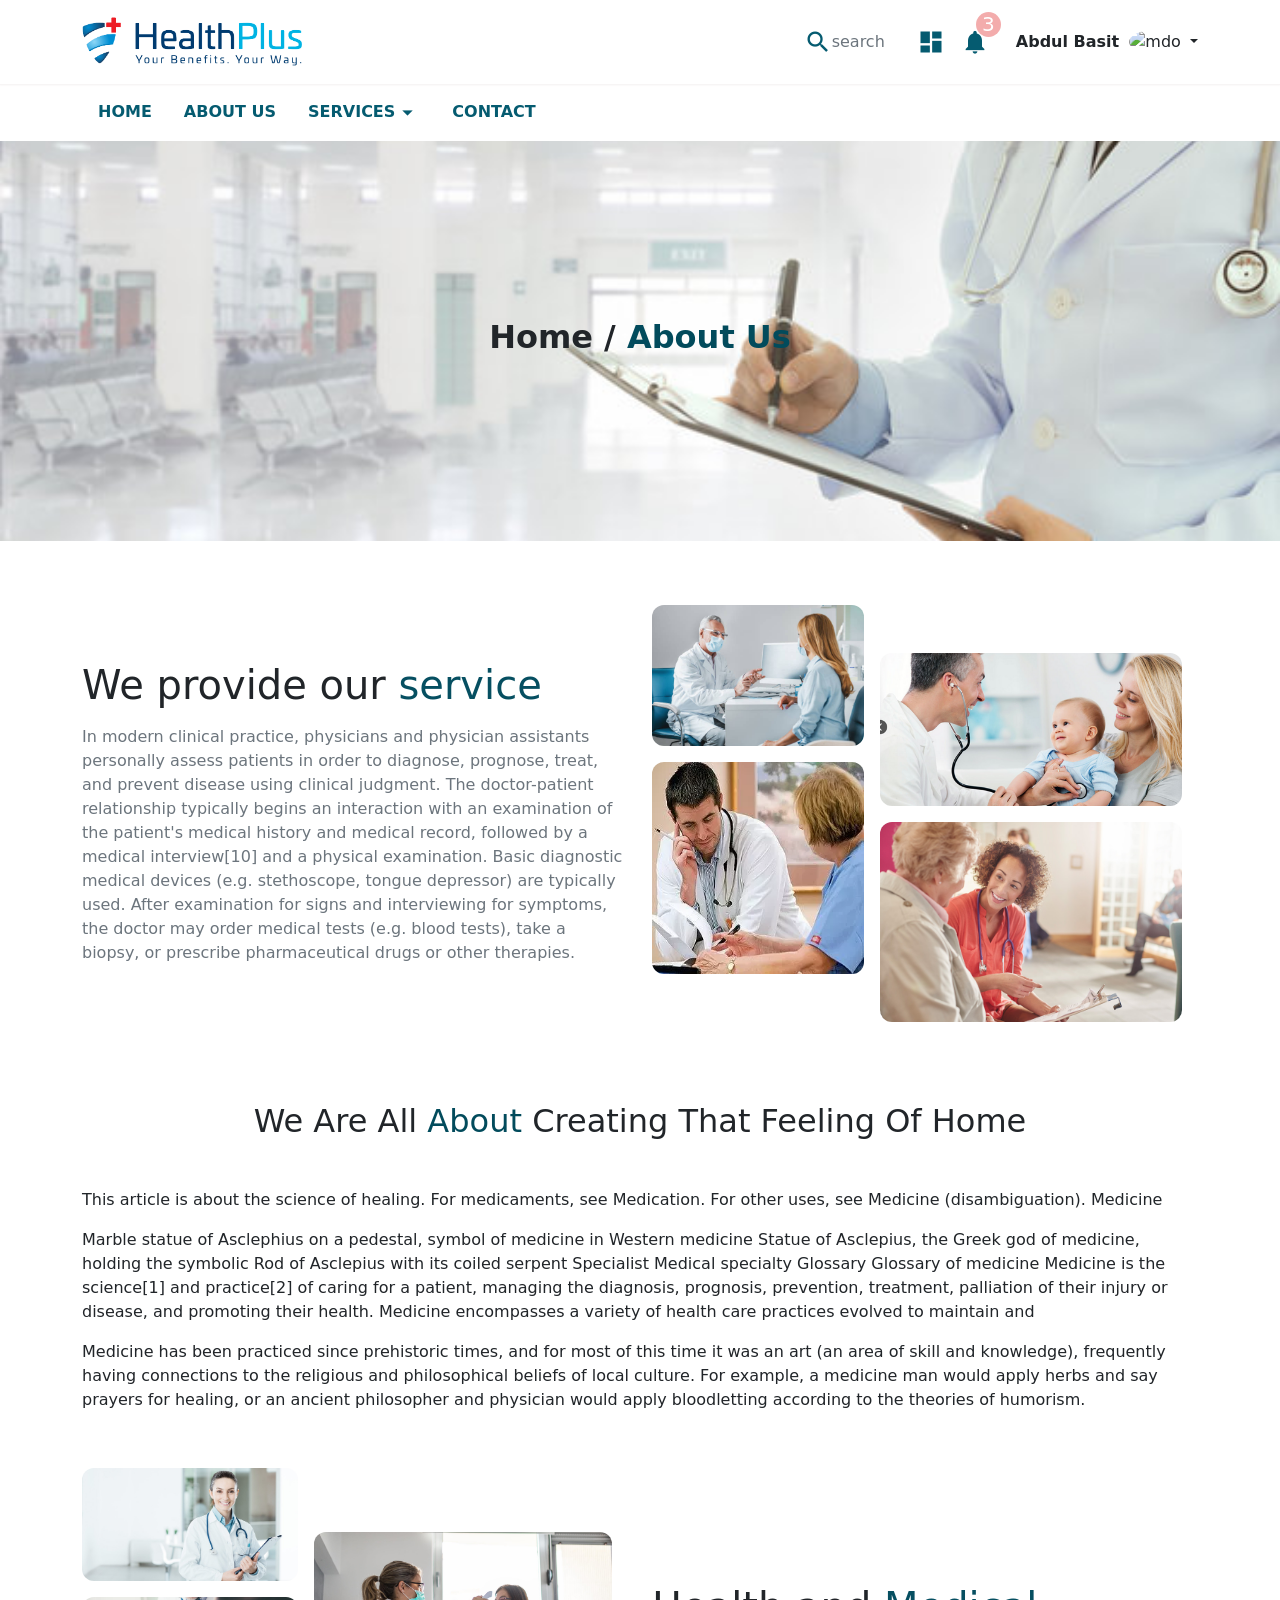
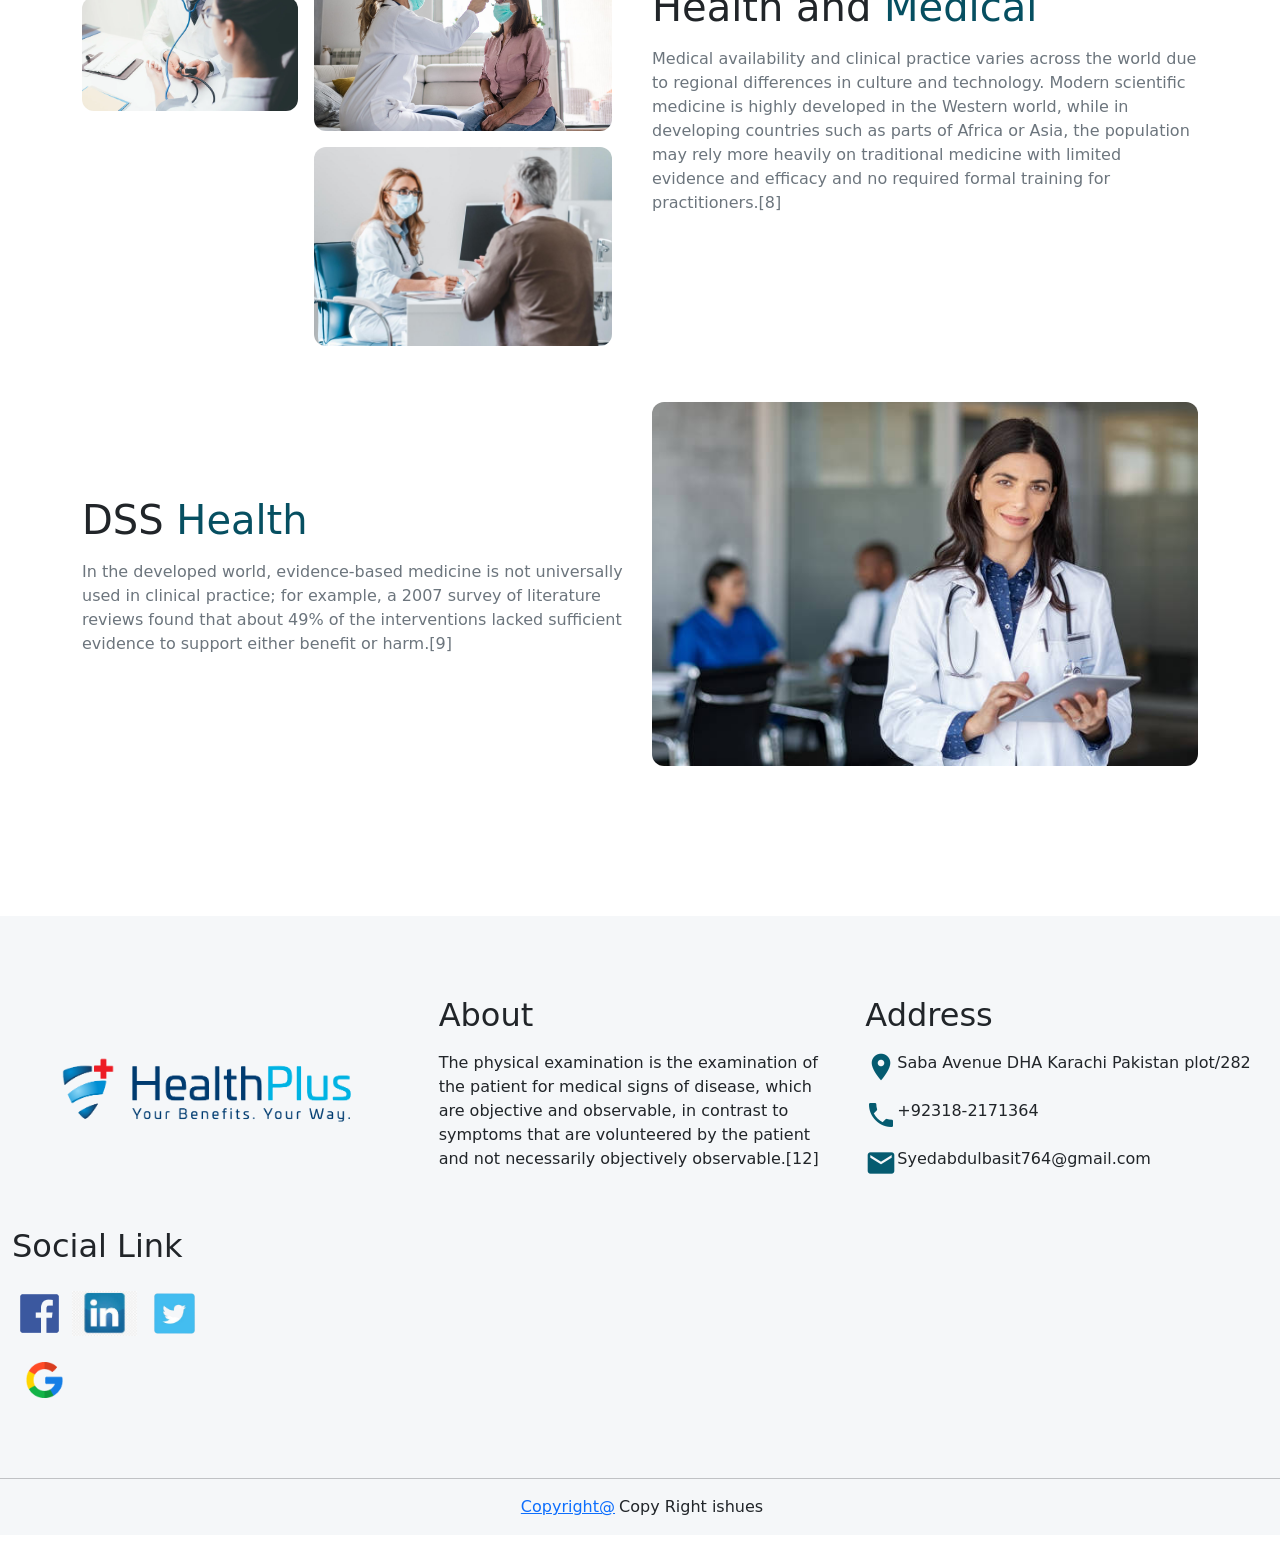
==== about.html @ 8d9c5a7b "Add files via upload" ====
<!doctype html>
<html lang="en">

<head>
    <!-- Required meta tags -->
    <meta charset="utf-8">
    <meta name="viewport" content="width=device-width, initial-scale=1">
    <link rel="stylesheet" href="https://fonts.googleapis.com/icon?family=Material+Icons">
    <script src="https://ajax.googleapis.com/ajax/libs/jquery/3.6.0/jquery.min.js"></script>
    <!-- Bootstrap CSS -->
    <link href="https://cdn.jsdelivr.net/npm/bootstrap@5.0.2/dist/css/bootstrap.min.css" rel="stylesheet"
        integrity="sha384-EVSTQN3/azprG1Anm3QDgpJLIm9Nao0Yz1ztcQTwFspd3yD65VohhpuuCOmLASjC" crossorigin="anonymous">
    <link rel="stylesheet" href="css/about.css">
    <link rel="stylesheet" href="css/journal.css">
    <link rel="stylesheet" href="css/sidebar.css">



    <title>About US</title>
</head>

<body>


        <div id="all_body" style="display: none;">

            <div style="z-index: 103100; top: 0%; opacity: 0.5; width: 100%; height: 100%; position: fixed; background-color: black; display: none;"
            id="overay"></div>

        <div id="mySidenav" class="sidenav">
            <div class="p-3">
                <div class="p-2 row px-0 ">
                    <div class="w-75 d-flex align-items-center">
                        <h5 class="my-0">Dr. Response Alert</h5>
                    </div>
                    <div class="w-25  d-flex  justify-content-end">
                        <i onclick="closeNav()" class="material-icons fs-3  text-secondary" style="cursor: pointer;"
                            title="Add new translation">
                            close
                        </i>
                    </div>
                </div>
                <hr>
                <div id="all_notification">


                </div>


            </div>

        </div>



        <!-- Notification sidebar end -->



        <div class="main-navbar">
            <header class="py-3 bg-white header-1">
                <div class="container">
                    <div class="row">
                        <div class="d-flex w-25 col-sm-2 align-items-center header_1 ">
                            <ul class="nav    justify-content-center mb-md-0">
                                <a href="user.html">
                                    <img src="img/logo.png" id="logo" width="230" alt="">
                                </a>
                            </ul>
                        </div>
                        <div class="w-75 justify-content-end align-items-center d-flex social-link ">
                            <ul class="nav nav-pills">
                                <li class="nav-item ">
                                    <a href="#" id="searching"
                                        class="mx-4 nav-linkd text-none d-flex align-items-center text-secondary">
                                        <i class="material-icons fs-3"> search</i>
                                        <input type="text" class="form-control"
                                            style="border: none; display: none; border-bottom: 1px solid rgba(0, 52, 68, 0.575); border-radius: 0px;"
                                            id="search" required>
                                        <span class="search-link">search</span>
                                    </a>
                                </li>
                                <li class="nav-item ">
                                    <a href="dashboard.html"
                                        class="nav-linkd mx-2  text-none d-flex align-items-center">
                                        <i class="material-icons fs-3">dashboard</i>
                                    </a>
                                </li>
                                <li class="nav-item ">
                                    <a href="#" onclick="openNav()"
                                        class="nav-linkd notifications r-border px-2 text-none d-flex align-items-center">
                                        <i class="material-icons  fs-3">notifications</i>
                                    </a>
                                </li>

                                <li class="nav-item ">
                                    <a href="#" class="nav-linkd r-border  text-none d-flex align-items-center">
                                    </a>
                                </li>
                            </ul>

                            <div class="dropdown text-end profile-img">
                                <a href="#" class="d-block link-dark text-decoration-none dropdown-toggle"
                                    id="dropdownUser1" data-bs-toggle="dropdown" aria-expanded="false">
                                    <strong class="user-name">Abdul Basit</strong>

                                    <img src="https://github.com/mdo.png" alt="mdo" width="38" height="38"
                                        class="rounded-circle">
                                </a>
                                <ul class="mt-3 dropdown-menu text-small" aria-labelledby="dropdownUser1">
                                    <li><a class="dropdown-item" href="#">Sign In</a></li>
                                    <li>
                                        <hr class="dropdown-divider">
                                    </li>
                                    <li><a class="dropdown-item" href="#">Sign out</a></li>
                                </ul>
                            </div>
                            <i class="material-icons fs-1 menu" data-bs-toggle="offcanvas"
                                data-bs-target="#offcanvasExample" aria-controls="offcanvasExample"
                                style="cursor: pointer; display: none;">menu</i>
                        </div>

                    </div>
                </div>
            </header>
        </div>

        <!-- Header 2 -->
        <div class="container " id="header_2">
            <header class="py-2 header-2 bg-white ">
                <ul class="nav">
                    <li class="nav-item"><a href="user.html" class="nav-link other-page">HOME</a></li>
                    <li class="nav-item"><a href="about.html" class="nav-link other-page">ABOUT US</a></li>
                    <ul class="mt-5 d-block dropdown-menu service-drop text-small" style=" margin: 10px 201px; ">
                        <li><a class="dropdown-item d-flex service-1" href="#">
                                <i class=" material-icons arrow_drop_down mx-2">support_agent</i> Customer Support
                            </a>
                        </li>
                        <li class="my-2"><a class="dropdown-item d-flex service-1" href="#">
                                <i class=" material-icons arrow_drop_down mx-2">diversity_3</i> Training
                            </a>
                        </li>
                        <li>
                            <hr class="dropdown-divider">
                        </li>
                        <li class="my-2"><a class="dropdown-item d-flex service-1" href="#">
                                <i class=" material-icons arrow_drop_down mx-2">bloodtype</i> Our Treatment
                            </a>
                        </li>
                    </ul>
                    <li class="nav-item" id="services"><a href="services.html"
                            class="nav-link d-flex other-page">SERVICES
                            <i class=" material-icons arrow_drop_down">arrow_drop_down</i>
                        </a></li>
                    <li class="nav-item"><a href="contact.html" class="nav-link other-page">CONTACT</a></li>
                </ul>
            </header>
        </div>
        <!-- header-2 -->




    <!-- Offcanvas Side Bar-->
    <div class="offcanvas offcanvas-start p-0 m-0"
        style="background: white !important; width: auto; z-index: 100000 !important;" tabindex="-1"
        id="offcanvasExample" aria-labelledby="offcanvasExampleLabel">
        <!-- <div class="offcanvas-body"> -->
        <div class="offcanvas-body d-flex flex-column flex-shrink-0 m-0 text-white p-0" style="width: 280px;">

            <div class="d-flex flex-column flex-shrink-0 p-3   bg-white"
                style="width: 280px;  height: 100vh !important;">
                <a href="/" class="d-flex align-items-center mb-3 link-dark text-decoration-none">
                    <svg class="" width="40" height="32">
                        <use xlink:href="#bootstrap"></use>
                    </svg>
                    <img src="img/logo.png" width="200" alt="">
                </a>
                <hr class="bg-dark mt-0">
                <ul class="nav nav-pills flex-column mb-auto">
                    <li class="nav-item">
                        <a href="user.html" class="d-flex align-items-center my-3 nav-link side-link link-dark"
                            aria-current="page">
                            <svg class="bi me-2" width="16" height="16">
                                <use xlink:href="#home"></use>
                            </svg>
                            <i class="material-icons fs-2">home</i><span class="mx-3"> Home</span>
                        </a>
                    </li>
                    <li>
                        <a href="about.html" class="d-flex align-items-center my-3 nav-link side-link link-dark">
                            <svg class="bi me-2" width="16" height="16">
                                <use xlink:href="#speedometer2"></use>
                            </svg>
                            <i class="material-icons fs-2">dashboard</i> <span class="mx-3">About Us</span>
                        </a>
                    </li>
                    <li>
                        <a href="services.html" class="d-flex align-items-center my-3 nav-link side-link link-dark">
                            <svg class="bi me-2" width="16" height="16">
                                <use xlink:href="#table"></use>
                            </svg>
                            <i class="material-icons fs-2">note_alt</i> <span class="mx-3">Services</span>
                        </a>
                    </li>
                    <li>
                        <a href="contact.html" class="d-flex align-items-center my-3 nav-link side-link link-dark">
                            <svg class="bi me-2" width="16" height="16">
                                <use xlink:href="#grid"></use>
                            </svg>
                            <i class="material-icons fs-2">support_agent</i> <span class="mx-3">Contact</span>
                        </a>
                    </li>
               
                 
                </ul>
                <hr class="bg-dark">
                <div class="dropdown">
                    <a href="#" class="d-flex align-items-center link-dark text-decoration-none dropdown-toggle"
                        id="dropdownUser2" data-bs-toggle="dropdown" aria-expanded="false">
                        <img src="https://github.com/mdo.png" alt="" width="32" height="32" class="rounded-circle me-2">
                        <strong>Abdul Basit</strong>
                    </a>
                    <ul class="dropdown-menu text-small shadow" aria-labelledby="dropdownUser2">
                        <li><a class="dropdown-item" href="#">Sign in</a></li>
                        <li>
                            <hr class="dropdown-divider">
                        </li>
                        <li><a class="dropdown-item" href="#">Sign out</a></li>
                    </ul>
                </div>
            </div>

        </div>

    </div>




    <!-- Home Banner -->

    <div id="home-banner">
       
        <h2 class="fw-bold text-dark">Home / <span class="color-1 fw-bold ">About Us</span></h2>
  
    </div>

    <!-- Other Heading -->
    <div class="container">

        <div class="row my-5">
            <div class="col-md-6 my-3 my-auto first_heading">
                <h1>We provide our <span> service </span></h1>
                <p class="text-secondary my-3">In modern clinical practice, physicians and physician assistants personally assess patients in order to diagnose, prognose, treat, and prevent disease using clinical judgment. The doctor-patient relationship typically begins an interaction with an examination of the patient's medical history and medical record, followed by a medical interview[10] and a physical examination. Basic diagnostic medical devices (e.g. stethoscope, tongue depressor) are typically used. After examination for signs and interviewing for symptoms, the doctor may order medical tests (e.g. blood tests), take a biopsy, or prescribe pharmaceutical drugs or other therapies.</p>
            </div>
            <div class="col-md-6 my-3">
                <div class="d-flex">
                    <div class="img1">
                        <img src="img/about_1.jpg" class="w-100 border-radius" alt="">
                        <img src="img/about_3.webp" class="my-3 w-100 border-radius" alt="">
                    </div>
                    <div class="img1 mx-3 mt-5">
                        <img src="img/about_2.png" class="w-100 border-radius" alt="">
                        <img src="img/about_4.jpeg" class="my-3 w-100 border-radius" alt="">
                    </div>
                </div>
            </div>
        </div>

    </div>


    <!-- Counter -->
<div class="container">
    <h2 class="text-center">We Are All <span class="color-1">About </span> Creating That Feeling Of Home</h2>

    <div class="my-5">
        <p>This article is about the science of healing. For medicaments, see Medication. For other uses, see Medicine (disambiguation).
            Medicine</p>
        <p class="text-start">
            Marble statue of Asclephius on a pedestal, symbol of medicine in Western medicine
            Statue of Asclepius, the Greek god of medicine, holding the symbolic Rod of Asclepius with its coiled serpent
            Specialist	Medical specialty
            Glossary	Glossary of medicine
            Medicine is the science[1] and practice[2] of caring for a patient, managing the diagnosis, prognosis, prevention, treatment, palliation of their injury or disease, and promoting their health. Medicine encompasses a variety of health care practices evolved to maintain and</p>
            <p>Medicine has been practiced since prehistoric times, and for most of this time it was an art (an area of skill and knowledge), frequently having connections to the religious and philosophical beliefs of local culture. For example, a medicine man would apply herbs and say prayers for healing, or an ancient philosopher and physician would apply bloodletting according to the theories of humorism.</p>
    </div>





    <div class="row my-5">
        <div class="col-md-6 my-2">
            <div class="d-flex">
                <div class="img1">
                    <img src="img/home-bg.png" class="w-100 border-radius" alt="">
                    <img src="img/home-bg.png_2.webp" class="my-3 w-100 border-radius" alt="">
                </div>
                <div class="img1 mx-3 mt-5">
                    <img src="img/doctor-3.jpeg" class="my-3 w-100 border-radius" alt="">
                    <img src="img/doctor-2.jpeg" class="w-100 border-radius" alt="">
                </div>
            </div>
        </div>
        <div class="col-md-6 my-auto first_heading">
            <h1>Health and<span> Medical</span></h1>
            <p class="text-secondary my-3">Medical availability and clinical practice varies across the world due to regional differences in culture and technology. Modern scientific medicine is highly developed in the Western world, while in developing countries such as parts of Africa or Asia, the population may rely more heavily on traditional medicine with limited evidence and efficacy and no required formal training for practitioners.[8]</p>
        </div>
   
    </div>



    <div class="row my-5">
        <div class="col-md-6 my-2 my-auto first_heading">
            <h1>DSS<span> Health</span></h1>
            <p class="text-secondary my-3">In the developed world, evidence-based medicine is not universally used in clinical practice; for example, a 2007 survey of literature reviews found that about 49% of the interventions lacked sufficient evidence to support either benefit or harm.[9]</p>
        </div>
        <div class="col-md-6">
           <img src="img/doctor-5.jpeg" class="w-100 border-radius" alt="">
        </div>
     
   
    </div>
    
</div>




     <!-- footer -->

     <footer>
        <div class=" px-0 py-0 my-2 mt-5 bg-light footer" id="hanging-icons">
          
            <div class="row g-4 m-0 py-5 row-cols-1 row-cols-lg-3" style="margin-top: -100px !important;">
                <div class="col-md-3 d-flex align-items-center justify-content-center">
                    <div class=" text-center">
                        <img src="img/logo.png" width="75%" alt="">
                    </div>
                </div>

                <div class="col-md-3  d-flex align-items-start">
                    <div class="">
                        <h2 class="py-2">About</h2>
                        <p>The physical examination is the examination of the patient for medical signs of disease, which are objective and observable, in contrast to symptoms that are volunteered by the patient and not necessarily objectively observable.[12]
                        </p>
                    </div>
                </div>
                <div class="col-md-3 d-flex align-items-start">

                    <div class="">
                        <h2 class="py-2">Address</h2>
                        <p class="d-flex "><i class="material-icons fs-2 ">location_on</i> Saba Avenue
                            DHA Karachi Pakistan plot/282</p>
                        <p class="d-flex "><i class="material-icons fs-2 ">call</i> +92318-2171364</p>
                        <p class="d-flex "><i class="material-icons fs-2 ">mail</i>Syedabdulbasit764@gmail.com</p>
                    </div>
                </div>
                <div class="col-md-3 d-flex align-items-start">

                    <div class="">
                        <h2 class="py-2">Social Link</h2>
                        <div>
                            <a class="text-decoration-none" href="https://www.facebook.com">
                                <img src="img/facebook.png" width="55" alt="">
                            </a>
                            <a class="text-decoration-none" href="https://www.facebook.com">
                                <img src="img/link.png" width="65" alt="">
                            </a>
                            <a class="text-decoration-none" href="https://www.facebook.com">
                                <img src="img/twitter.png" width="65" alt="">
                            </a>
                        </div>
                        <div class="my-3">

                            <a class="text-decoration-none" href="https://www.facebook.com">
                                <img src="img/google.png" width="65" alt="">
                            </a>
                        </div>
                    </div>
                </div>
            </div>
            <hr>
            <div class="container d-flex align-items-center justify-content-center">
                <a href="" class="mb-3 mx-1 d-flex align-items-center justify-content-center">
                    Copyright@
                </a>

                <p>Copy Right ishues</p>
            </div>
        </div>
    </footer>

</div>

    <div class="spinner">
        <div class="spinner-border text-info" role="status">
        </div>
        <!-- <span class="fs-5 text-secondary mx-2">Loading...</span> -->
    </div>

    <!-- Option 1: Bootstrap Bundle with Popper -->
    <script src="https://cdn.jsdelivr.net/npm/bootstrap@5.0.2/dist/js/bootstrap.bundle.min.js"
        integrity="sha384-MrcW6ZMFYlzcLA8Nl+NtUVF0sA7MsXsP1UyJoMp4YLEuNSfAP+JcXn/tWtIaxVXM"
        crossorigin="anonymous"></script>
    <script src="script/navbar.js"></script>
    <script src="script/sidebar.js"></script>


</body>


<script>

setInterval(() => {
        $('.spinner').hide();
        $('#all_body').show();
    }, 900);


    let obj = [
        {
            subject : 'Science of Sleep',
            date : 'Today',
            dsc : `how it determines our mental and physical health. It explores the neuroscience of sleep and
                            cultural, social, and political aspects of how people view sleep and are affected by sleep.`
        },
        {
            subject : 'Dosage Use',
            date : '20/08/2022',
            dsc : `
                            The dose of this medicine will be different for different patients. Follow your doctor's orders or the directions on the label. The following information includes only the average doses`
        },
        {
            subject : 'Body Pain',
            date : '25/05/2022',
            dsc : `  Take this medication by mouth as directed by your doctor, usually every 6 hours. If you have stomach upset while taking this medication, take it with food or milk.`
        }
    ]


    let counter = 1;
    for (let i = 0; i < obj.length; i++) {
        const element = obj[i];
        
    

    let notification_html = `
    <div class="mt-3" id='noti-${counter}'>
                <div  class="border text-left w-100 radius-10 notification-card my-2">
                    <div class="">
                        <div class="row px-3 mt-2  text-secondary" style="font-size: 18px !important;">
                            <div class="w-75">
                                <small class="">${element.subject}</small>
                            </div>

                            <div class="w-25  d-flex justify-content-end align-items-center">


                                <i class="material-icons mk-pointer" id='noti1-${counter}' style="font-size: 18px;">cancel</i>
                            </div>
                        </div>
                        <small class="mx-3 mt-1 font-size text-secondary">${element.date}</small>
                    </div>
                    <div class="card-body py-3 pt-2 my-0">
                        <p class="card-text" style="    font-size: 12px !important;">${element.dsc}
                        </p>
                        <p class='m-0 p-0'>Go to page</p>
                    </div>
                </div>
            </div>
    
    `

    document.getElementById('all_notification').innerHTML += notification_html

    counter++;
}


$('#searching').click(function () {
        $('#search').show(150);
    });


</script>


</html>
---- css/about.css ----
#home-banner{
    background: url(../img/about_pic.jpg) no-repeat center;
    background-size: cover;
    height: 400px;
    width: 100%;
    display: flex;
    justify-content: center;
    align-items: center;
}

#home-banner h2{
    color:  rgb(2, 75, 94);
}

.card{
    border: none;
}

.first_heading h1 span{
    color: rgba(2, 76, 94, 0.986);
}


/* counter css */
.counter{
    /* background-color: rgba(2, 76, 94, 0.493); */
    background-image: linear-gradient(to right, 
    rgba(255, 255, 255, 0.527), rgba(202, 202, 238, 0.233)), url(../img/about_2.png) ;
    background-repeat: no-repeat;
    background-size: cover;
}

.work-name{
    color: rgb(1, 61, 77);
}
---- css/journal.css ----
.border-radius{
    border-radius: 12px;
}
.font-size{
    font-size: 10px;
}
.color{
    background-color:rgba(0, 44, 54, 0.753) ;
    color: rgba(1, 53, 66, 0.753);
}
.nav-linked{
    text-decoration: none;
}

 .main-navbar{
    position: sticky;
    top: -0px;
    z-index: 10000 !important;
    transition: 0.2s;
    box-shadow: 0 0 2px 1px rgb(243, 240, 240);
}

#header_3{
    position: sticky;
    top: 60px;
    /* z-index: 10000 !important; */
    transition: 0.2s;
}




.text-none{
    text-decoration: none !important;
}

.user-name{
    margin-left: 19px;
    margin-right: 5px;
}
.material-icons{
    color: rgb(5, 91, 112);
    font-size: 50px;
}
.dropdown-item:active{
    background-color: rgba(5, 91, 112, 0.753);
}
.header-2 ul{
    display: flex;
    /* justify-content: space-evenly !important; */
}

.arrow_drop_down{
    font-size: 25px;
}


.other-page{
    color: rgb(5, 91, 112) !important;
    font-weight: 600;
}

.service-drop{
    border-top: 5px solid rgb(5, 91, 112);
    visibility: hidden;
}
.service-1:active .material-icons{
    color: rgb(2, 36, 44);
}


.header-had{
    color: rgb(5, 7, 7);
}
.dropdown{
    z-index: 1000000 !important;
}

/* Side bar css */

.nav-link{
    font-weight: 600;
}

.side-link:focus{
    background-color: rgba(5, 91, 112, 0.548) !important;
    color: white;
}
.side-link:hover{
    background-color: rgba(128, 128, 128, 0.281);
}
.color-1{
    color: rgb(2, 75, 92);
}

.btn-primary{
    background-color: rgba(5, 91, 112, 0.897);
    border: none;
}
.btn-primary:hover{
    background-color: rgb(5, 91, 112);
}
.btn-primary:focus{
    background-color: rgb(5, 91, 112);
    box-shadow: 0 0 0 3px rgba(5, 91, 112, 0.356) !important;
}

.spinner{
    height: 100vh;
    width: 100%;
    display: flex;
    justify-content: center;
    align-items: center;
}

#search:focus{
    box-shadow: 0 0 0 0;
}

.spinner .spinner-border{
   color: rgb(5, 91, 112) !important;
}

/* footer css */
.footer{
    margin-top: 250px !important;
    background-color: rgba(242, 245, 247, 0.76) !important;
}
#feedback {
    position: relative;
    bottom: 80px; 
    
}
.feedback{
    border-radius: 0px;
}
#feedback .card{
    background-color: rgba(0, 84, 105, 0.719) !important;
    width: 80%;
    margin: 0 auto;
    border-radius: 5px;
}

.notifications::after{
    content: '3';
    width: 25px;
    margin-bottom: 35px;
    display: flex;
    align-items: center;
    justify-content: center;
    border-radius: 50%;
    margin-left: 15px;
    height: 25px;
    background-color: rgba(230, 81, 81, 0.473);
    position: absolute;
    /* right: 0; */

    font-size: 20px;
    color: rgb(255, 255, 255);
    font-weight: 500;
    
}

/* navbr media querry */
@media screen and (max-width: 993px) {
    .menu{
        display: block !important;
        font-size: 50px !important;
    }
    #header_2{
        display: none !important;
    }
    .header_1{
        flex-wrap: nowrap;
    }
    .profile-img{
        display: none !important;
    }
    .r-border{
        border-right: none;
    }
}

@media screen and (max-width: 800px) {
    #logo{
        width: 200px;
        /* height: 100px; */
    }
}

@media screen and (max-width: 575px) {

  .bg-success{
      width: 80%;
  }
  .search-link{
      display: none;
  }
  #logo{
    width: 150px !important;
    /* height: 100px; */
}
}

@media screen and (max-width: 768px) {
    #searching{
        display: none !important;
    }
}
---- css/sidebar.css ----
.sidenav {
  height: 100%;
  z-index: 100000000 !important;
  width: 0;
  position: fixed;
  z-index: 10000;
  top: 0;
  right: 0;
  background-color: rgb(255, 255, 255);
  overflow-x: hidden;
  transition: 0.3s;
}

.sidenav a {
  padding: 8px 8px 8px 32px;
  text-decoration: none;
  font-size: 25px;
  color: #818181;
  display: block;
}

.sidenav a:hover {
  color: #f1f1f1;
}

.sidenav .closebtn {
  position: absolute;
  top: 0;
  right: 25px;
  font-size: 36px;
  margin-left: 50px;
}

@media screen and (max-height: 450px) {
  .sidenav {
    padding-top: 15px;
  }
  .sidenav a {
    font-size: 18px;
  }
}

.radius-10 {
  border-radius: 10px;
}

.mk-pointer {
  cursor: pointer;
}

.notification-card {
  transition-duration: 0.25s;
}

.notification-card:hover {
  transition-duration: 0.25s;
  background-color: #fafafa;
  cursor: pointer;
}
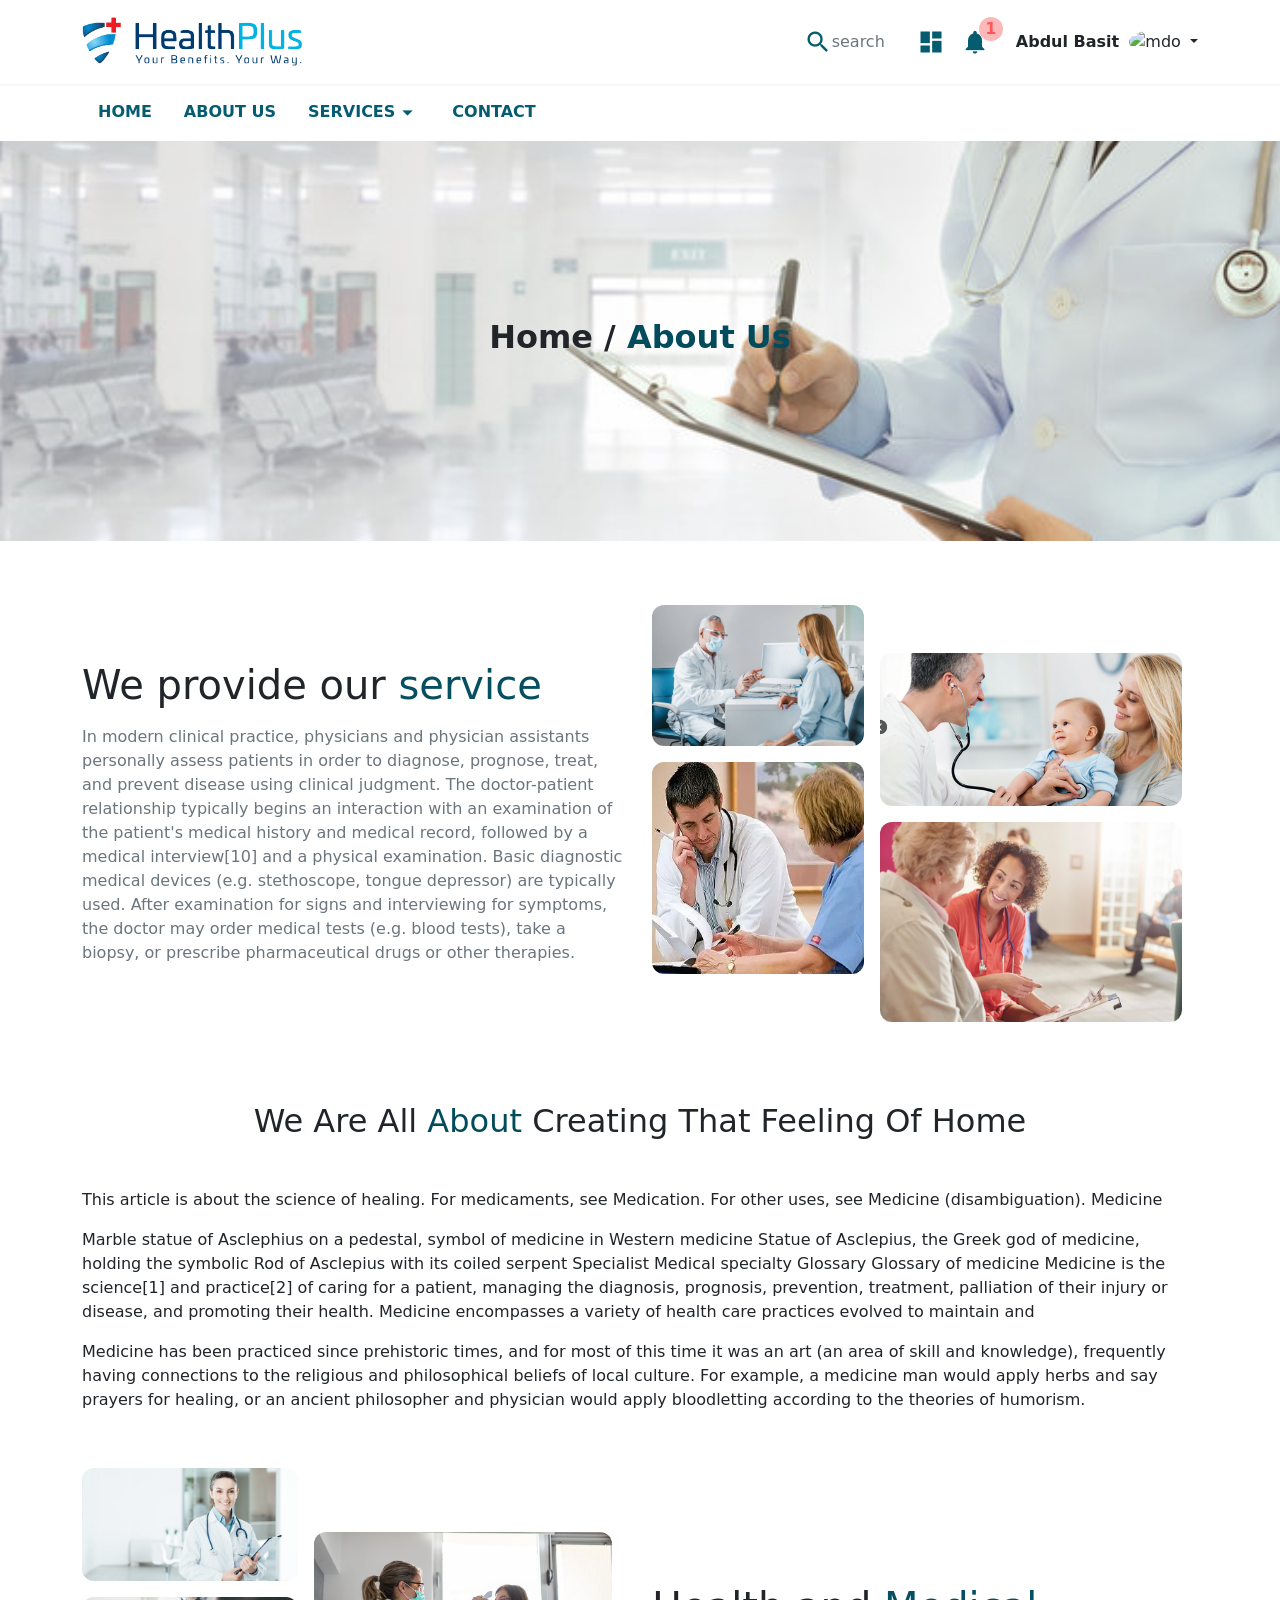
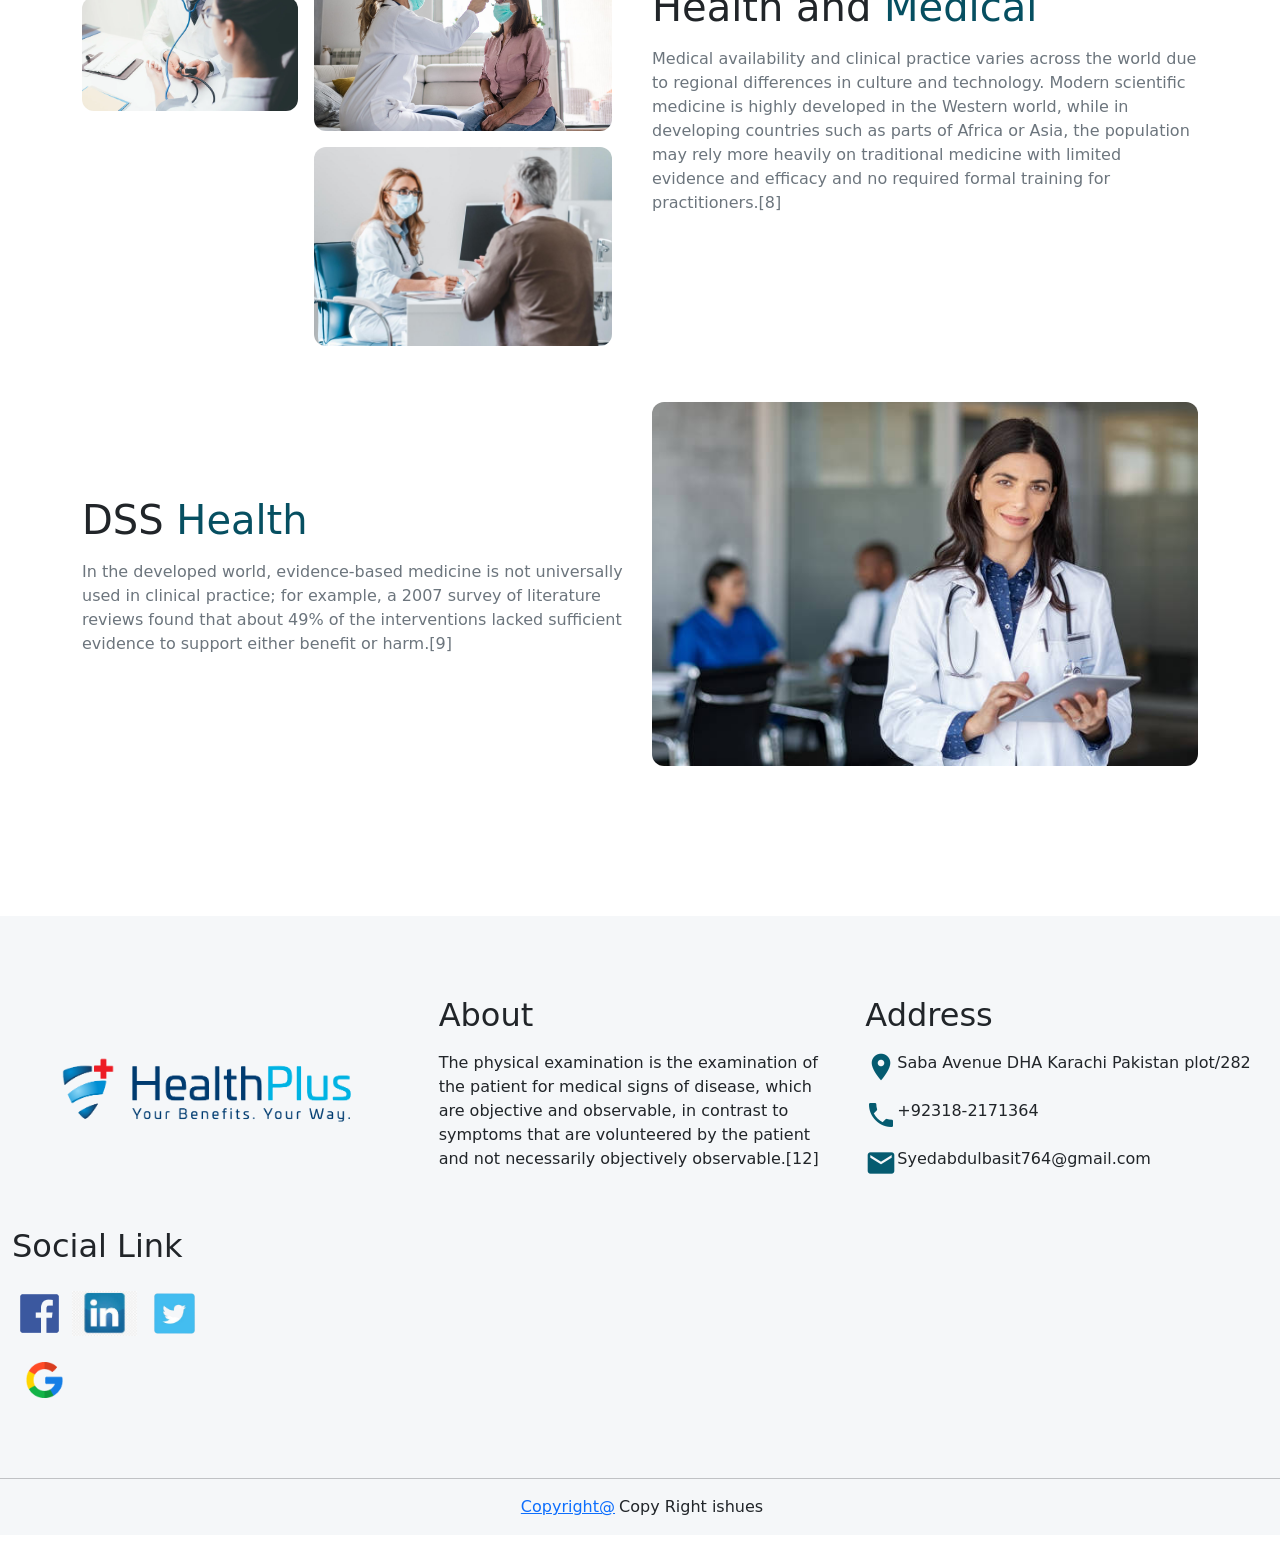
==== commit e1180634: "change 4" ====
--- a/about.html
+++ b/about.html
@@ -16,7 +16,7 @@
 
 
 
-    <title>About US</title>
+    <title>About Us</title>
 </head>
 
 <body>
@@ -24,140 +24,143 @@
 
         <div id="all_body" style="display: none;">
 
-            <div style="z-index: 103100; top: 0%; opacity: 0.5; width: 100%; height: 100%; position: fixed; background-color: black; display: none;"
-            id="overay"></div>
-
-        <div id="mySidenav" class="sidenav">
-            <div class="p-3">
-                <div class="p-2 row px-0 ">
-                    <div class="w-75 d-flex align-items-center">
-                        <h5 class="my-0">Dr. Response Alert</h5>
-                    </div>
-                    <div class="w-25  d-flex  justify-content-end">
-                        <i onclick="closeNav()" class="material-icons fs-3  text-secondary" style="cursor: pointer;"
-                            title="Add new translation">
-                            close
-                        </i>
-                    </div>
-                </div>
-                <hr>
-                <div id="all_notification">
-
-
-                </div>
-
-
-            </div>
-
-        </div>
-
-
-
-        <!-- Notification sidebar end -->
-
-
-
-        <div class="main-navbar">
-            <header class="py-3 bg-white header-1">
-                <div class="container">
-                    <div class="row">
-                        <div class="d-flex w-25 col-sm-2 align-items-center header_1 ">
-                            <ul class="nav    justify-content-center mb-md-0">
-                                <a href="user.html">
-                                    <img src="img/logo.png" id="logo" width="230" alt="">
-                                </a>
-                            </ul>
-                        </div>
-                        <div class="w-75 justify-content-end align-items-center d-flex social-link ">
-                            <ul class="nav nav-pills">
-                                <li class="nav-item ">
-                                    <a href="#" id="searching"
-                                        class="mx-4 nav-linkd text-none d-flex align-items-center text-secondary">
-                                        <i class="material-icons fs-3"> search</i>
-                                        <input type="text" class="form-control"
-                                            style="border: none; display: none; border-bottom: 1px solid rgba(0, 52, 68, 0.575); border-radius: 0px;"
-                                            id="search" required>
-                                        <span class="search-link">search</span>
-                                    </a>
-                                </li>
-                                <li class="nav-item ">
-                                    <a href="dashboard.html"
-                                        class="nav-linkd mx-2  text-none d-flex align-items-center">
-                                        <i class="material-icons fs-3">dashboard</i>
-                                    </a>
-                                </li>
-                                <li class="nav-item ">
-                                    <a href="#" onclick="openNav()"
-                                        class="nav-linkd notifications r-border px-2 text-none d-flex align-items-center">
-                                        <i class="material-icons  fs-3">notifications</i>
-                                    </a>
-                                </li>
-
-                                <li class="nav-item ">
-                                    <a href="#" class="nav-linkd r-border  text-none d-flex align-items-center">
-                                    </a>
-                                </li>
-                            </ul>
-
-                            <div class="dropdown text-end profile-img">
-                                <a href="#" class="d-block link-dark text-decoration-none dropdown-toggle"
-                                    id="dropdownUser1" data-bs-toggle="dropdown" aria-expanded="false">
-                                    <strong class="user-name">Abdul Basit</strong>
-
-                                    <img src="https://github.com/mdo.png" alt="mdo" width="38" height="38"
-                                        class="rounded-circle">
-                                </a>
-                                <ul class="mt-3 dropdown-menu text-small" aria-labelledby="dropdownUser1">
-                                    <li><a class="dropdown-item" href="#">Sign In</a></li>
-                                    <li>
-                                        <hr class="dropdown-divider">
-                                    </li>
-                                    <li><a class="dropdown-item" href="#">Sign out</a></li>
-                                </ul>
-                            </div>
-                            <i class="material-icons fs-1 menu" data-bs-toggle="offcanvas"
-                                data-bs-target="#offcanvasExample" aria-controls="offcanvasExample"
-                                style="cursor: pointer; display: none;">menu</i>
-                        </div>
-
-                    </div>
-                </div>
-            </header>
-        </div>
-
-        <!-- Header 2 -->
-        <div class="container " id="header_2">
-            <header class="py-2 header-2 bg-white ">
-                <ul class="nav">
-                    <li class="nav-item"><a href="user.html" class="nav-link other-page">HOME</a></li>
-                    <li class="nav-item"><a href="about.html" class="nav-link other-page">ABOUT US</a></li>
-                    <ul class="mt-5 d-block dropdown-menu service-drop text-small" style=" margin: 10px 201px; ">
-                        <li><a class="dropdown-item d-flex service-1" href="#">
-                                <i class=" material-icons arrow_drop_down mx-2">support_agent</i> Customer Support
-                            </a>
-                        </li>
-                        <li class="my-2"><a class="dropdown-item d-flex service-1" href="#">
-                                <i class=" material-icons arrow_drop_down mx-2">diversity_3</i> Training
-                            </a>
-                        </li>
-                        <li>
-                            <hr class="dropdown-divider">
-                        </li>
-                        <li class="my-2"><a class="dropdown-item d-flex service-1" href="#">
-                                <i class=" material-icons arrow_drop_down mx-2">bloodtype</i> Our Treatment
-                            </a>
-                        </li>
-                    </ul>
-                    <li class="nav-item" id="services"><a href="services.html"
-                            class="nav-link d-flex other-page">SERVICES
-                            <i class=" material-icons arrow_drop_down">arrow_drop_down</i>
-                        </a></li>
-                    <li class="nav-item"><a href="contact.html" class="nav-link other-page">CONTACT</a></li>
-                </ul>
-            </header>
-        </div>
-        <!-- header-2 -->
-
+         <!-- notification Sidebar start -->
+
+         <div style="z-index: 103100; top: 0%; opacity: 0.5; width: 100%; height: 100%; position: fixed; background-color: black; display: none;"
+         id="overay"></div>
+
+     <div id="mySidenav" class="sidenav">
+         <div class="p-3">
+             <div class="p-2 row px-0 ">
+                 <div class="w-75 d-flex align-items-center">
+                     <h5 class="my-0">Dr. Response Alert</h5>
+                 </div>
+                 <div class="w-25  d-flex  justify-content-end">
+                     <i onclick="closeNav()" class="material-icons fs-3  text-secondary" style="cursor: pointer;"
+                         title="Add new translation">
+                         close
+                     </i>
+                 </div>
+             </div>
+             <hr>
+             <div id="all_notification">
+
+
+             </div>
+
+
+         </div>
+
+     </div>
+
+
+
+     <!-- Notification sidebar end -->
+
+
+
+     <div class="main-navbar">
+         <header class="py-3 bg-white header-1">
+             <div class="container">
+                 <div class="row">
+                     <div class="d-flex w-25 col-sm-2 align-items-center header_1 ">
+                         <ul class="nav    justify-content-center mb-md-0">
+                             <a href="index.html">
+                                 <img src="img/logo.png" id="logo" width="230" alt="">
+                             </a>
+                         </ul>
+                     </div>
+                     <div class="w-75 justify-content-end align-items-center d-flex social-link ">
+                         <ul class="nav nav-pills">
+                             <li class="nav-item ">
+                                 <a href="#" id="searching"
+                                     class="mx-4 nav-linkd text-none d-flex align-items-center text-secondary">
+                                     <i class="material-icons fs-3"> search</i>
+                                     <input type="text" class="form-control"
+                                         style="border: none; display: none; border-bottom: 1px solid rgba(0, 52, 68, 0.575); border-radius: 0px;"
+                                         id="search" required>
+                                     <span class="search-link">search</span>
+                                 </a>
+                             </li>
+                             <li class="nav-item ">
+                                 <a href="dashboard.html"
+                                     class="nav-linkd mx-2  text-none d-flex align-items-center">
+                                     <i class="material-icons fs-3">dashboard</i>
+                                 </a>
+                             </li>
+                             <li class="nav-item ">
+                                 <a href="#" onclick="openNav()"
+                                 
+                                 class="nav-linkd  r-border px-2 text-none d-flex align-items-center">
+                                 <div class="notifications">1</div>
+                                     <i class="material-icons  fs-3">notifications</i>
+                                 </a>
+                             </li>
+
+                             <li class="nav-item ">
+                                 <a href="#" class="nav-linkd r-border  text-none d-flex align-items-center">
+                                 </a>
+                             </li>
+                         </ul>
+
+                         <div class="dropdown text-end profile-img">
+                             <a href="#" class="d-block link-dark text-decoration-none dropdown-toggle"
+                                 id="dropdownUser1" data-bs-toggle="dropdown" aria-expanded="false">
+                                 <strong class="user-name">Abdul Basit</strong>
+
+                                 <img src="https://github.com/mdo.png" alt="mdo" width="38" height="38"
+                                     class="rounded-circle">
+                             </a>
+                             <ul class="mt-3 dropdown-menu text-small" aria-labelledby="dropdownUser1">
+                                 <li><a class="dropdown-item" href="#">Sign In</a></li>
+                                 <li>
+                                     <hr class="dropdown-divider">
+                                 </li>
+                                 <li><a class="dropdown-item" href="#">Sign out</a></li>
+                             </ul>
+                         </div>
+                         <i class="material-icons fs-1 menu" data-bs-toggle="offcanvas"
+                             data-bs-target="#offcanvasExample" aria-controls="offcanvasExample"
+                             style="cursor: pointer; display: none;">menu</i>
+                     </div>
+
+                 </div>
+             </div>
+         </header>
+     </div>
+
+     <!-- Header 2 -->
+     <div class="container " id="header_2">
+         <header class="py-2 header-2 bg-white ">
+             <ul class="nav">
+                 <li class="nav-item"><a href="index.html" class="nav-link other-page">HOME</a></li>
+                 <li class="nav-item"><a href="about.html" class="nav-link other-page">ABOUT US</a></li>
+                 <ul class="mt-5 d-block dropdown-menu service-drop text-small" style=" margin: 10px 201px; ">
+                     <li><a class="dropdown-item d-flex service-1" href="#">
+                             <i class=" material-icons arrow_drop_down mx-2">support_agent</i> Customer Support
+                         </a>
+                     </li>
+                     <li class="my-2"><a class="dropdown-item d-flex service-1" href="#">
+                             <i class=" material-icons arrow_drop_down mx-2">diversity_3</i> Training
+                         </a>
+                     </li>
+                     <li>
+                         <hr class="dropdown-divider">
+                     </li>
+                     <li class="my-2"><a class="dropdown-item d-flex service-1" href="#">
+                             <i class=" material-icons arrow_drop_down mx-2">bloodtype</i> Our Treatment
+                         </a>
+                     </li>
+                 </ul>
+                 <li class="nav-item" id="services"><a href="services.html"
+                         class="nav-link d-flex other-page">SERVICES
+                         <i class=" material-icons arrow_drop_down">arrow_drop_down</i>
+                     </a></li>
+                 <li class="nav-item"><a href="contact.html" class="nav-link other-page">CONTACT</a></li>
+             </ul>
+         </header>
+     </div>
+     <!-- header-2 -->
 
 
 
@@ -179,7 +182,7 @@
                 <hr class="bg-dark mt-0">
                 <ul class="nav nav-pills flex-column mb-auto">
                     <li class="nav-item">
-                        <a href="user.html" class="d-flex align-items-center my-3 nav-link side-link link-dark"
+                        <a href="index.html" class="d-flex align-items-center my-3 nav-link side-link link-dark"
                             aria-current="page">
                             <svg class="bi me-2" width="16" height="16">
                                 <use xlink:href="#home"></use>
@@ -485,6 +488,15 @@
         $('#search').show(150);
     });
 
+    let counter3 = 1;
+    setInterval(() => {
+        let notifications = document.querySelector('.notifications').innerHTML = counter3
+
+        
+        
+        counter3++;
+    }, 6000);
+
 
 </script>
 
--- a/css/journal.css
+++ b/css/journal.css
@@ -135,29 +135,29 @@
     border-radius: 0px;
 }
 #feedback .card{
-    background-color: rgba(0, 84, 105, 0.719) !important;
+    background-color: rgba(0, 84, 105, 0.582) !important;
     width: 80%;
     margin: 0 auto;
     border-radius: 5px;
 }
 
-.notifications::after{
-    content: '3';
-    width: 25px;
-    margin-bottom: 35px;
+.notifications{
+    border: 1px solid gba(250, 123, 123, 0.541);
     display: flex;
+    justify-content: center;
     align-items: center;
-    justify-content: center;
+    margin-bottom: 26px;
+    margin-left: 18px;
     border-radius: 50%;
-    margin-left: 15px;
-    height: 25px;
-    background-color: rgba(230, 81, 81, 0.473);
-    position: absolute;
+    padding: 12px;
+    height: 20px;
+    width: 20px;
+    position: absolute; 
+    background-color: rgba(250, 123, 123, 0.541);
     /* right: 0; */
-
-    font-size: 20px;
-    color: rgb(255, 255, 255);
-    font-weight: 500;
+    color: rgba(255, 0, 0, 0.527);
+    font-weight: bold;
+
     
 }
 
@@ -165,7 +165,7 @@
 @media screen and (max-width: 993px) {
     .menu{
         display: block !important;
-        font-size: 50px !important;
+        font-size: 37px !important;
     }
     #header_2{
         display: none !important;
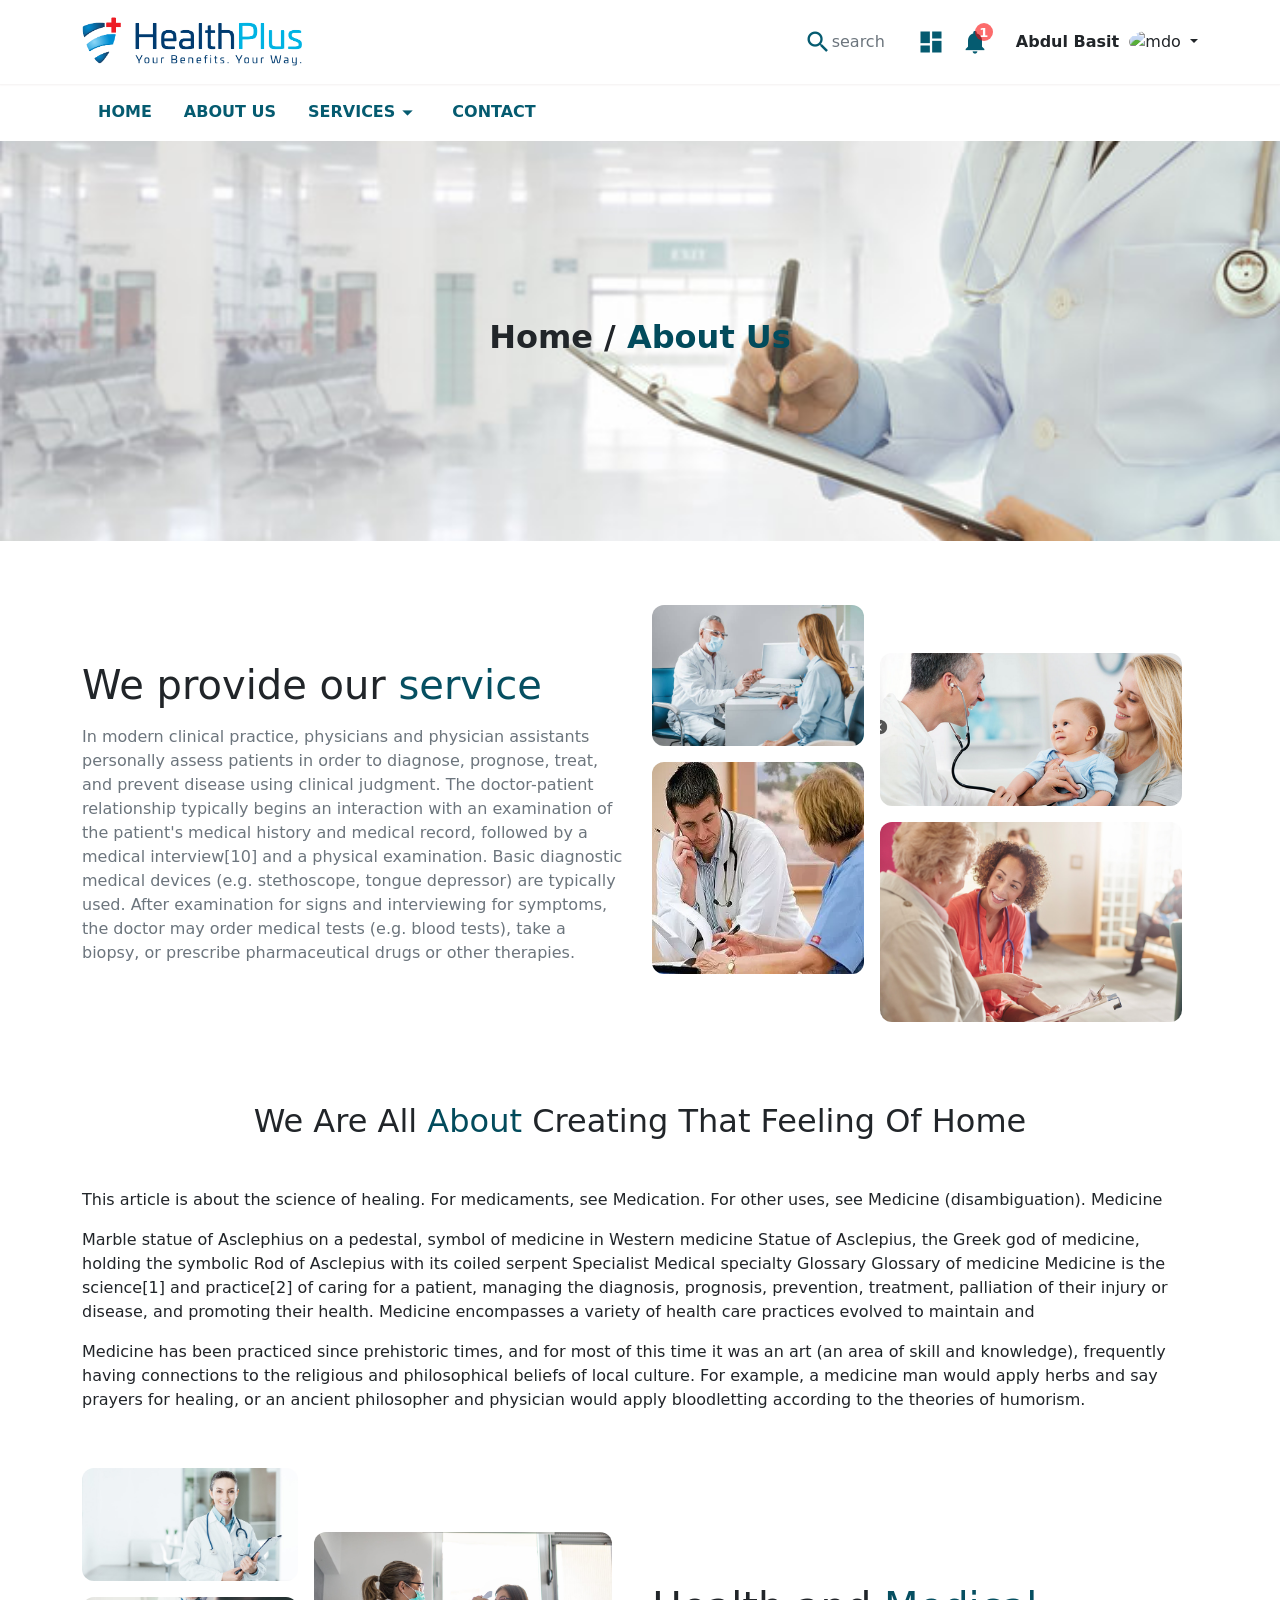
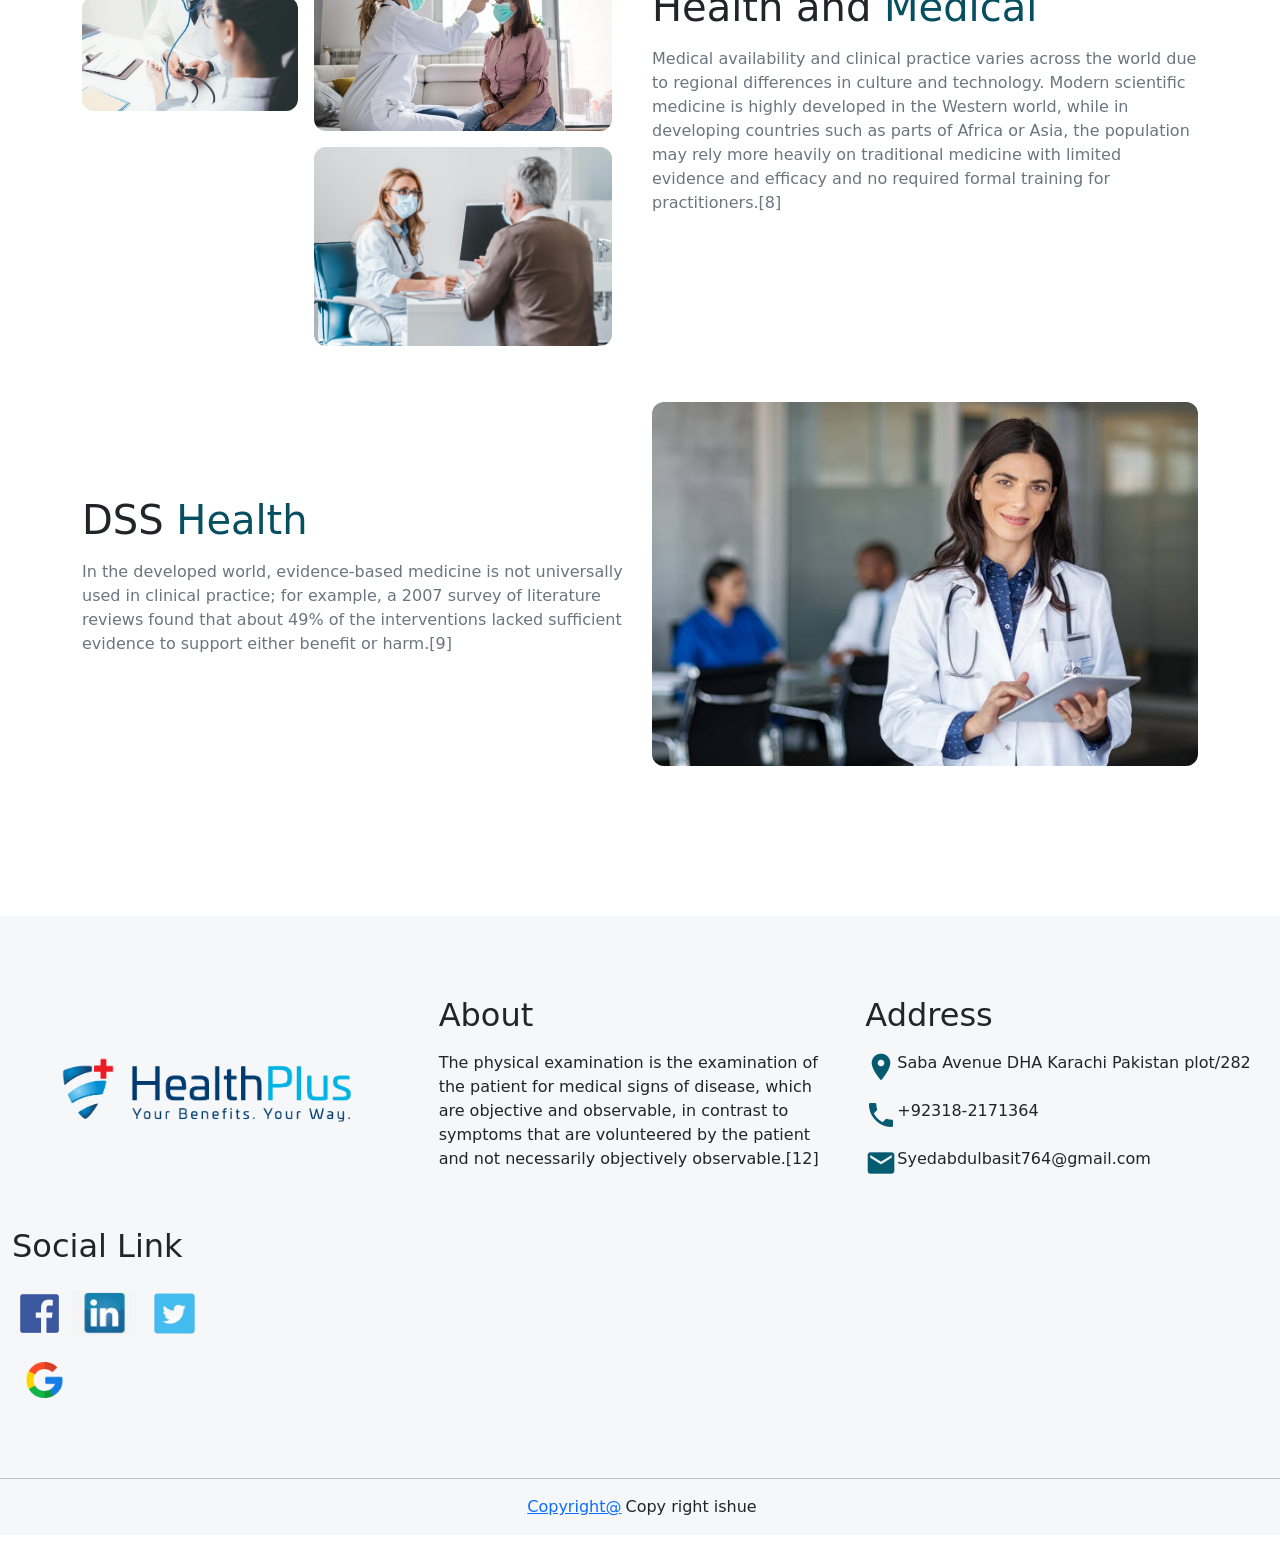
==== commit 749044e8: "New Update" ====
--- a/about.html
+++ b/about.html
@@ -22,382 +22,405 @@
 <body>
 
 
-        <div id="all_body" style="display: none;">
-
-         <!-- notification Sidebar start -->
-
-         <div style="z-index: 103100; top: 0%; opacity: 0.5; width: 100%; height: 100%; position: fixed; background-color: black; display: none;"
-         id="overay"></div>
-
-     <div id="mySidenav" class="sidenav">
-         <div class="p-3">
-             <div class="p-2 row px-0 ">
-                 <div class="w-75 d-flex align-items-center">
-                     <h5 class="my-0">Dr. Response Alert</h5>
-                 </div>
-                 <div class="w-25  d-flex  justify-content-end">
-                     <i onclick="closeNav()" class="material-icons fs-3  text-secondary" style="cursor: pointer;"
-                         title="Add new translation">
-                         close
-                     </i>
-                 </div>
-             </div>
-             <hr>
-             <div id="all_notification">
-
-
-             </div>
-
-
-         </div>
-
-     </div>
-
-
-
-     <!-- Notification sidebar end -->
-
-
-
-     <div class="main-navbar">
-         <header class="py-3 bg-white header-1">
-             <div class="container">
-                 <div class="row">
-                     <div class="d-flex w-25 col-sm-2 align-items-center header_1 ">
-                         <ul class="nav    justify-content-center mb-md-0">
-                             <a href="index.html">
-                                 <img src="img/logo.png" id="logo" width="230" alt="">
-                             </a>
-                         </ul>
-                     </div>
-                     <div class="w-75 justify-content-end align-items-center d-flex social-link ">
-                         <ul class="nav nav-pills">
-                             <li class="nav-item ">
-                                 <a href="#" id="searching"
-                                     class="mx-4 nav-linkd text-none d-flex align-items-center text-secondary">
-                                     <i class="material-icons fs-3"> search</i>
-                                     <input type="text" class="form-control"
-                                         style="border: none; display: none; border-bottom: 1px solid rgba(0, 52, 68, 0.575); border-radius: 0px;"
-                                         id="search" required>
-                                     <span class="search-link">search</span>
-                                 </a>
-                             </li>
-                             <li class="nav-item ">
-                                 <a href="dashboard.html"
-                                     class="nav-linkd mx-2  text-none d-flex align-items-center">
-                                     <i class="material-icons fs-3">dashboard</i>
-                                 </a>
-                             </li>
-                             <li class="nav-item ">
-                                 <a href="#" onclick="openNav()"
-                                 
-                                 class="nav-linkd  r-border px-2 text-none d-flex align-items-center">
-                                 <div class="notifications">1</div>
-                                     <i class="material-icons  fs-3">notifications</i>
-                                 </a>
-                             </li>
-
-                             <li class="nav-item ">
-                                 <a href="#" class="nav-linkd r-border  text-none d-flex align-items-center">
-                                 </a>
-                             </li>
-                         </ul>
-
-                         <div class="dropdown text-end profile-img">
-                             <a href="#" class="d-block link-dark text-decoration-none dropdown-toggle"
-                                 id="dropdownUser1" data-bs-toggle="dropdown" aria-expanded="false">
-                                 <strong class="user-name">Abdul Basit</strong>
-
-                                 <img src="https://github.com/mdo.png" alt="mdo" width="38" height="38"
-                                     class="rounded-circle">
-                             </a>
-                             <ul class="mt-3 dropdown-menu text-small" aria-labelledby="dropdownUser1">
-                                 <li><a class="dropdown-item" href="#">Sign In</a></li>
-                                 <li>
-                                     <hr class="dropdown-divider">
-                                 </li>
-                                 <li><a class="dropdown-item" href="#">Sign out</a></li>
-                             </ul>
-                         </div>
-                         <i class="material-icons fs-1 menu" data-bs-toggle="offcanvas"
-                             data-bs-target="#offcanvasExample" aria-controls="offcanvasExample"
-                             style="cursor: pointer; display: none;">menu</i>
-                     </div>
-
-                 </div>
-             </div>
-         </header>
-     </div>
-
-     <!-- Header 2 -->
-     <div class="container " id="header_2">
-         <header class="py-2 header-2 bg-white ">
-             <ul class="nav">
-                 <li class="nav-item"><a href="index.html" class="nav-link other-page">HOME</a></li>
-                 <li class="nav-item"><a href="about.html" class="nav-link other-page">ABOUT US</a></li>
-                 <ul class="mt-5 d-block dropdown-menu service-drop text-small" style=" margin: 10px 201px; ">
-                     <li><a class="dropdown-item d-flex service-1" href="#">
-                             <i class=" material-icons arrow_drop_down mx-2">support_agent</i> Customer Support
-                         </a>
-                     </li>
-                     <li class="my-2"><a class="dropdown-item d-flex service-1" href="#">
-                             <i class=" material-icons arrow_drop_down mx-2">diversity_3</i> Training
-                         </a>
-                     </li>
-                     <li>
-                         <hr class="dropdown-divider">
-                     </li>
-                     <li class="my-2"><a class="dropdown-item d-flex service-1" href="#">
-                             <i class=" material-icons arrow_drop_down mx-2">bloodtype</i> Our Treatment
-                         </a>
-                     </li>
-                 </ul>
-                 <li class="nav-item" id="services"><a href="services.html"
-                         class="nav-link d-flex other-page">SERVICES
-                         <i class=" material-icons arrow_drop_down">arrow_drop_down</i>
-                     </a></li>
-                 <li class="nav-item"><a href="contact.html" class="nav-link other-page">CONTACT</a></li>
-             </ul>
-         </header>
-     </div>
-     <!-- header-2 -->
-
-
-
-    <!-- Offcanvas Side Bar-->
-    <div class="offcanvas offcanvas-start p-0 m-0"
-        style="background: white !important; width: auto; z-index: 100000 !important;" tabindex="-1"
-        id="offcanvasExample" aria-labelledby="offcanvasExampleLabel">
-        <!-- <div class="offcanvas-body"> -->
-        <div class="offcanvas-body d-flex flex-column flex-shrink-0 m-0 text-white p-0" style="width: 280px;">
-
-            <div class="d-flex flex-column flex-shrink-0 p-3   bg-white"
-                style="width: 280px;  height: 100vh !important;">
-                <a href="/" class="d-flex align-items-center mb-3 link-dark text-decoration-none">
-                    <svg class="" width="40" height="32">
-                        <use xlink:href="#bootstrap"></use>
-                    </svg>
-                    <img src="img/logo.png" width="200" alt="">
-                </a>
-                <hr class="bg-dark mt-0">
-                <ul class="nav nav-pills flex-column mb-auto">
-                    <li class="nav-item">
-                        <a href="index.html" class="d-flex align-items-center my-3 nav-link side-link link-dark"
-                            aria-current="page">
-                            <svg class="bi me-2" width="16" height="16">
-                                <use xlink:href="#home"></use>
-                            </svg>
-                            <i class="material-icons fs-2">home</i><span class="mx-3"> Home</span>
-                        </a>
-                    </li>
-                    <li>
-                        <a href="about.html" class="d-flex align-items-center my-3 nav-link side-link link-dark">
-                            <svg class="bi me-2" width="16" height="16">
-                                <use xlink:href="#speedometer2"></use>
-                            </svg>
-                            <i class="material-icons fs-2">dashboard</i> <span class="mx-3">About Us</span>
-                        </a>
-                    </li>
-                    <li>
-                        <a href="services.html" class="d-flex align-items-center my-3 nav-link side-link link-dark">
-                            <svg class="bi me-2" width="16" height="16">
-                                <use xlink:href="#table"></use>
-                            </svg>
-                            <i class="material-icons fs-2">note_alt</i> <span class="mx-3">Services</span>
-                        </a>
-                    </li>
-                    <li>
-                        <a href="contact.html" class="d-flex align-items-center my-3 nav-link side-link link-dark">
-                            <svg class="bi me-2" width="16" height="16">
-                                <use xlink:href="#grid"></use>
-                            </svg>
-                            <i class="material-icons fs-2">support_agent</i> <span class="mx-3">Contact</span>
-                        </a>
-                    </li>
-               
-                 
-                </ul>
-                <hr class="bg-dark">
-                <div class="dropdown">
-                    <a href="#" class="d-flex align-items-center link-dark text-decoration-none dropdown-toggle"
-                        id="dropdownUser2" data-bs-toggle="dropdown" aria-expanded="false">
-                        <img src="https://github.com/mdo.png" alt="" width="32" height="32" class="rounded-circle me-2">
-                        <strong>Abdul Basit</strong>
-                    </a>
-                    <ul class="dropdown-menu text-small shadow" aria-labelledby="dropdownUser2">
-                        <li><a class="dropdown-item" href="#">Sign in</a></li>
+    <div id="all_body" style="display: none;">
+
+        <!-- notification Sidebar start -->
+
+        <div style="z-index: 103100; top: 0%; opacity: 0.5; width: 100%; height: 100%; position: fixed; background-color: black; display: none;"
+            id="overay"></div>
+
+        <div id="mySidenav" class="sidenav">
+            <div class="p-3">
+                <div class="p-2 row px-0 ">
+                    <div class="w-75 d-flex align-items-center">
+                        <h5 class="my-0">Dr. Response Alert</h5>
+                    </div>
+                    <div class="w-25  d-flex  justify-content-end">
+                        <i onclick="closeNav()" class="material-icons fs-3  text-secondary" style="cursor: pointer;"
+                            title="Add new translation">
+                            close
+                        </i>
+                    </div>
+                </div>
+                <hr>
+                <div id="all_notification">
+
+
+                </div>
+
+
+            </div>
+
+        </div>
+
+
+
+        <!-- Notification sidebar end -->
+
+
+
+        <div class="main-navbar">
+            <header class="py-3 bg-white header-1">
+                <div class="container">
+                    <div class="row">
+                        <div class="d-flex w-25 col-sm-2 align-items-center header_1 ">
+                            <ul class="nav justify-content-center mb-md-0">
+                                <a href="index.html">
+                                    <img src="img/logo.png" id="logo" width="230" alt="">
+                                </a>
+                            </ul>
+                        </div>
+                        <div class="w-75 justify-content-end align-items-center d-flex social-link ">
+                            <ul class="nav nav-pills">
+                                <li class="nav-item ">
+                                    <a href="#" id="searching"
+                                        class="mx-4 nav-linkd text-none d-flex align-items-center text-secondary">
+                                        <i class="material-icons fs-3"> search</i>
+                                        <input type="text" class="form-control"
+                                            style="border: none; display: none; border-bottom: 1px solid rgba(0, 52, 68, 0.575); border-radius: 0px;"
+                                            id="search" required>
+                                        <span class="search-link">search</span>
+                                    </a>
+                                </li>
+                                <li class="nav-item ">
+                                    <a href="dashboard.html"
+                                        class="nav-linkd mx-2  text-none d-flex align-items-center">
+                                        <i class="material-icons fs-3">dashboard</i>
+                                    </a>
+                                </li>
+                                <li class="nav-item ">
+                                    <a href="#" onclick="openNav()"
+                                        class="nav-linkd  r-border px-2 text-none d-flex align-items-center">
+                                        <div class="notifications">1</div>
+                                        <i class="material-icons  fs-3">notifications</i>
+                                    </a>
+                                </li>
+
+                                <li class="nav-item ">
+                                    <a href="#" class="nav-linkd r-border  text-none d-flex align-items-center">
+                                    </a>
+                                </li>
+                            </ul>
+
+                            <div class="dropdown text-end profile-img">
+                                <a href="#" class="d-block link-dark text-decoration-none dropdown-toggle"
+                                    id="dropdownUser1" data-bs-toggle="dropdown" aria-expanded="false">
+                                    <strong class="user-name">Abdul Basit</strong>
+
+                                    <img src="https://github.com/mdo.png" alt="mdo" width="38" height="38"
+                                        class="rounded-circle">
+                                </a>
+                                <ul class="mt-3 dropdown-menu text-small" aria-labelledby="dropdownUser1">
+                                    <li><a class="dropdown-item" href="#">Sign In</a></li>
+                                    <li>
+                                        <hr class="dropdown-divider">
+                                    </li>
+                                    <li><a class="dropdown-item" href="#">Sign out</a></li>
+                                </ul>
+                            </div>
+                            <i class="material-icons fs-1 menu" data-bs-toggle="offcanvas"
+                                data-bs-target="#offcanvasExample" aria-controls="offcanvasExample"
+                                style="cursor: pointer; display: none;">menu</i>
+                        </div>
+
+                    </div>
+                </div>
+            </header>
+        </div>
+
+        <!-- Header 2 -->
+        <div class="container " id="header_2">
+            <header class="py-2 header-2 bg-white ">
+                <ul class="nav">
+                    <li class="nav-item"><a href="index.html" class="nav-link other-page">HOME</a></li>
+                    <li class="nav-item"><a href="about.html" class="nav-link other-page">ABOUT US</a></li>
+                    <ul class="mt-5 d-block dropdown-menu service-drop text-small" style=" margin: 10px 201px; ">
+                        <li><a class="dropdown-item d-flex service-1" href="#">
+                                <i class=" material-icons arrow_drop_down mx-2">support_agent</i> Customer Support
+                            </a>
+                        </li>
+                        <li class="my-2"><a class="dropdown-item d-flex service-1" href="#">
+                                <i class=" material-icons arrow_drop_down mx-2">diversity_3</i> Training
+                            </a>
+                        </li>
                         <li>
                             <hr class="dropdown-divider">
                         </li>
-                        <li><a class="dropdown-item" href="#">Sign out</a></li>
+                        <li class="my-2"><a class="dropdown-item d-flex service-1" href="#">
+                                <i class=" material-icons arrow_drop_down mx-2">bloodtype</i> Our Treatment
+                            </a>
+                        </li>
                     </ul>
-                </div>
-            </div>
-
-        </div>
+                    <li class="nav-item" id="services"><a href="services.html"
+                            class="nav-link d-flex other-page">SERVICES
+                            <i class=" material-icons arrow_drop_down">arrow_drop_down</i>
+                        </a></li>
+                    <li class="nav-item"><a href="contact.html" class="nav-link other-page">CONTACT</a></li>
+                </ul>
+            </header>
+        </div>
+        <!-- header-2 -->
+
+
+
+        <!-- Offcanvas Side Bar-->
+        <div class="offcanvas offcanvas-start p-0 m-0"
+            style="background: white !important; width: auto; z-index: 100000 !important;" tabindex="-1"
+            id="offcanvasExample" aria-labelledby="offcanvasExampleLabel">
+            <!-- <div class="offcanvas-body"> -->
+            <div class="offcanvas-body d-flex flex-column flex-shrink-0 m-0 text-white p-0" style="width: 280px;">
+
+                <div class="d-flex flex-column flex-shrink-0 p-3   bg-white"
+                    style="width: 280px;  height: 100vh !important;">
+                    <a href="index.html"
+                        class="d-flex align-items-center mb-3 link-dark justify-content-center text-decoration-none">
+
+                        <img src="img/logo.png" width="200" alt="">
+                    </a>
+                    <hr class="bg-dark mt-0">
+                    <ul class="nav nav-pills flex-column mb-auto">
+                        <li class="nav-item">
+                            <a href="index.html" class="d-flex align-items-center my-3 nav-link side-link link-dark"
+                                aria-current="page">
+                                <svg class="bi me-2" width="16" height="16">
+                                    <use xlink:href="#home"></use>
+                                </svg>
+                                <i class="material-icons fs-2">home</i><span class="mx-3"> Home</span>
+                            </a>
+                        </li>
+                        <li>
+                            <a href="about.html" class="d-flex align-items-center my-3 nav-link side-link link-dark">
+                                <svg class="bi me-2" width="16" height="16">
+                                    <use xlink:href="#speedometer2"></use>
+                                </svg>
+                                <i class="material-icons fs-2">dashboard</i> <span class="mx-3">About Us</span>
+                            </a>
+                        </li>
+                        <li>
+                            <a href="services.html" class="d-flex align-items-center my-3 nav-link side-link link-dark">
+                                <svg class="bi me-2" width="16" height="16">
+                                    <use xlink:href="#table"></use>
+                                </svg>
+                                <i class="material-icons fs-2">note_alt</i> <span class="mx-3">Services</span>
+                            </a>
+                        </li>
+                        <li>
+                            <a href="contact.html" class="d-flex align-items-center my-3 nav-link side-link link-dark">
+                                <svg class="bi me-2" width="16" height="16">
+                                    <use xlink:href="#grid"></use>
+                                </svg>
+                                <i class="material-icons fs-2">support_agent</i> <span class="mx-3">Contact</span>
+                            </a>
+                        </li>
+
+
+                    </ul>
+                    <hr class="bg-dark">
+                    <div class="dropdown">
+                        <a href="#" class="d-flex align-items-center link-dark text-decoration-none dropdown-toggle"
+                            id="dropdownUser2" data-bs-toggle="dropdown" aria-expanded="false">
+                            <img src="https://github.com/mdo.png" alt="" width="32" height="32"
+                                class="rounded-circle me-2">
+                            <strong>Abdul Basit</strong>
+                        </a>
+                        <ul class="dropdown-menu text-small shadow" aria-labelledby="dropdownUser2">
+                            <li><a class="dropdown-item" href="#">Sign in</a></li>
+                            <li>
+                                <hr class="dropdown-divider">
+                            </li>
+                            <li><a class="dropdown-item" href="#">Sign out</a></li>
+                        </ul>
+                    </div>
+                </div>
+
+            </div>
+
+        </div>
+
+
+
+        <!-- Home Banner -->
+
+        <div id="home-banner">
+
+            <h2 class="fw-bold text-dark">Home / <span class="color-1 fw-bold ">About Us</span></h2>
+
+        </div>
+
+        <!-- Other Heading -->
+        <div class="container">
+
+            <div class="row my-5">
+                <div class="col-md-6 my-3 my-auto first_heading">
+                    <h1>We provide our <span> service </span></h1>
+                    <p class="text-secondary my-3">In modern clinical practice, physicians and physician assistants
+                        personally assess patients in order to diagnose, prognose, treat, and prevent disease using
+                        clinical judgment. The doctor-patient relationship typically begins an interaction with an
+                        examination of the patient's medical history and medical record, followed by a medical
+                        interview[10] and a physical examination. Basic diagnostic medical devices (e.g. stethoscope,
+                        tongue depressor) are typically used. After examination for signs and interviewing for symptoms,
+                        the doctor may order medical tests (e.g. blood tests), take a biopsy, or prescribe
+                        pharmaceutical drugs or other therapies.</p>
+                </div>
+                <div class="col-md-6 my-3">
+                    <div class="d-flex">
+                        <div class="img1">
+                            <img src="img/about_1.jpg" class="w-100 border-radius" alt="">
+                            <img src="img/about_3.webp" class="my-3 w-100 border-radius" alt="">
+                        </div>
+                        <div class="img1 mx-3 mt-5">
+                            <img src="img/about_2.png" class="w-100 border-radius" alt="">
+                            <img src="img/about_4.jpeg" class="my-3 w-100 border-radius" alt="">
+                        </div>
+                    </div>
+                </div>
+            </div>
+
+        </div>
+
+
+        <!-- Counter -->
+        <div class="container">
+            <h2 class="text-center">We Are All <span class="color-1">About </span> Creating That Feeling Of Home</h2>
+
+            <div class="my-5">
+                <p>This article is about the science of healing. For medicaments, see Medication. For other uses, see
+                    Medicine (disambiguation).
+                    Medicine</p>
+                <p class="text-start">
+                    Marble statue of Asclephius on a pedestal, symbol of medicine in Western medicine
+                    Statue of Asclepius, the Greek god of medicine, holding the symbolic Rod of Asclepius with its
+                    coiled serpent
+                    Specialist Medical specialty
+                    Glossary Glossary of medicine
+                    Medicine is the science[1] and practice[2] of caring for a patient, managing the diagnosis,
+                    prognosis, prevention, treatment, palliation of their injury or disease, and promoting their health.
+                    Medicine encompasses a variety of health care practices evolved to maintain and</p>
+                <p>Medicine has been practiced since prehistoric times, and for most of this time it was an art (an area
+                    of skill and knowledge), frequently having connections to the religious and philosophical beliefs of
+                    local culture. For example, a medicine man would apply herbs and say prayers for healing, or an
+                    ancient philosopher and physician would apply bloodletting according to the theories of humorism.
+                </p>
+            </div>
+
+
+
+
+
+            <div class="row my-5">
+                <div class="col-md-6 my-2">
+                    <div class="d-flex">
+                        <div class="img1">
+                            <img src="img/home-bg.png" class="w-100 border-radius" alt="">
+                            <img src="img/home-bg.png_2.webp" class="my-3 w-100 border-radius" alt="">
+                        </div>
+                        <div class="img1 mx-3 mt-5">
+                            <img src="img/doctor-3.jpeg" class="my-3 w-100 border-radius" alt="">
+                            <img src="img/doctor-2.jpeg" class="w-100 border-radius" alt="">
+                        </div>
+                    </div>
+                </div>
+                <div class="col-md-6 my-auto first_heading">
+                    <h1>Health and<span> Medical</span></h1>
+                    <p class="text-secondary my-3">Medical availability and clinical practice varies across the world
+                        due to regional differences in culture and technology. Modern scientific medicine is highly
+                        developed in the Western world, while in developing countries such as parts of Africa or Asia,
+                        the population may rely more heavily on traditional medicine with limited evidence and efficacy
+                        and no required formal training for practitioners.[8]</p>
+                </div>
+
+            </div>
+
+
+
+            <div class="row my-5">
+                <div class="col-md-6 my-2 my-auto first_heading">
+                    <h1>DSS<span> Health</span></h1>
+                    <p class="text-secondary my-3">In the developed world, evidence-based medicine is not universally
+                        used in clinical practice; for example, a 2007 survey of literature reviews found that about 49%
+                        of the interventions lacked sufficient evidence to support either benefit or harm.[9]</p>
+                </div>
+                <div class="col-md-6">
+                    <img src="img/doctor-5.jpeg" class="w-100 border-radius" alt="">
+                </div>
+
+
+            </div>
+
+        </div>
+
+
+
+
+        <!-- footer -->
+
+        <footer>
+            <div class=" px-0 py-0 my-2 mt-5 bg-light footer" id="hanging-icons">
+
+                <div class="row g-4 m-0 py-5 row-cols-1 row-cols-lg-3" style="margin-top: -100px !important;">
+                    <div class="col-md-3 d-flex align-items-center justify-content-center">
+                        <div class=" text-center">
+                            <a href="index.html" class="text-decoration-none">
+                                <img src="img/logo.png" width="75%" alt="">
+                            </a>
+                        </div>
+                    </div>
+
+                    <div class="col-md-3  d-flex align-items-start">
+                        <div class="">
+                            <h2 class="py-2">About</h2>
+                            <p>The physical examination is the examination of the patient for medical signs of disease,
+                                which are objective and observable, in contrast to symptoms that are volunteered by the
+                                patient and not necessarily objectively observable.[12]
+                            </p>
+                        </div>
+                    </div>
+                    <div class="col-md-3 d-flex align-items-start">
+
+                        <div class="">
+                            <h2 class="py-2">Address</h2>
+                            <p class="d-flex "><i class="material-icons fs-2 ">location_on</i> Saba Avenue
+                                DHA Karachi Pakistan plot/282</p>
+                            <p class="d-flex "><i class="material-icons fs-2 ">call</i> +92318-2171364</p>
+                            <p class="d-flex "><i class="material-icons fs-2 ">mail</i>Syedabdulbasit764@gmail.com</p>
+                        </div>
+                    </div>
+                    <div class="col-md-3 d-flex align-items-start">
+
+                        <div class="">
+                            <h2 class="py-2">Social Link</h2>
+                            <div>
+                                <a class="text-decoration-none" href="https://www.facebook.com" target="_blank">
+                                    <img src="img/facebook.png" width="55" alt="">
+                                </a>
+                                <a class="text-decoration-none" href="https://www.linkedin.com" target="_blank">
+                                    <img src="img/link.png" width="65" alt="">
+                                </a>
+                                <a class="text-decoration-none" href="https://www.twitter.com" target="_blank">
+                                    <img src="img/twitter.png" width="65" alt="">
+                                </a>
+                            </div>
+                            <div class="my-3">
+
+                                <a class="text-decoration-none" href="https://www.google.com" target="_blank">
+                                    <img src="img/google.png" width="65" alt="">
+                                </a>
+                            </div>
+                        </div>
+                    </div>
+                </div>
+                <hr>
+                <div class="container d-flex align-items-center justify-content-center">
+                    <a href="" class="mb-3 mx-1 d-flex align-items-center justify-content-center">
+                        Copyright@
+                    </a>
+
+                    <p>Copy right ishue</p>
+                </div>
+            </div>
+        </footer>
 
     </div>
-
-
-
-
-    <!-- Home Banner -->
-
-    <div id="home-banner">
-       
-        <h2 class="fw-bold text-dark">Home / <span class="color-1 fw-bold ">About Us</span></h2>
-  
-    </div>
-
-    <!-- Other Heading -->
-    <div class="container">
-
-        <div class="row my-5">
-            <div class="col-md-6 my-3 my-auto first_heading">
-                <h1>We provide our <span> service </span></h1>
-                <p class="text-secondary my-3">In modern clinical practice, physicians and physician assistants personally assess patients in order to diagnose, prognose, treat, and prevent disease using clinical judgment. The doctor-patient relationship typically begins an interaction with an examination of the patient's medical history and medical record, followed by a medical interview[10] and a physical examination. Basic diagnostic medical devices (e.g. stethoscope, tongue depressor) are typically used. After examination for signs and interviewing for symptoms, the doctor may order medical tests (e.g. blood tests), take a biopsy, or prescribe pharmaceutical drugs or other therapies.</p>
-            </div>
-            <div class="col-md-6 my-3">
-                <div class="d-flex">
-                    <div class="img1">
-                        <img src="img/about_1.jpg" class="w-100 border-radius" alt="">
-                        <img src="img/about_3.webp" class="my-3 w-100 border-radius" alt="">
-                    </div>
-                    <div class="img1 mx-3 mt-5">
-                        <img src="img/about_2.png" class="w-100 border-radius" alt="">
-                        <img src="img/about_4.jpeg" class="my-3 w-100 border-radius" alt="">
-                    </div>
-                </div>
-            </div>
-        </div>
-
-    </div>
-
-
-    <!-- Counter -->
-<div class="container">
-    <h2 class="text-center">We Are All <span class="color-1">About </span> Creating That Feeling Of Home</h2>
-
-    <div class="my-5">
-        <p>This article is about the science of healing. For medicaments, see Medication. For other uses, see Medicine (disambiguation).
-            Medicine</p>
-        <p class="text-start">
-            Marble statue of Asclephius on a pedestal, symbol of medicine in Western medicine
-            Statue of Asclepius, the Greek god of medicine, holding the symbolic Rod of Asclepius with its coiled serpent
-            Specialist	Medical specialty
-            Glossary	Glossary of medicine
-            Medicine is the science[1] and practice[2] of caring for a patient, managing the diagnosis, prognosis, prevention, treatment, palliation of their injury or disease, and promoting their health. Medicine encompasses a variety of health care practices evolved to maintain and</p>
-            <p>Medicine has been practiced since prehistoric times, and for most of this time it was an art (an area of skill and knowledge), frequently having connections to the religious and philosophical beliefs of local culture. For example, a medicine man would apply herbs and say prayers for healing, or an ancient philosopher and physician would apply bloodletting according to the theories of humorism.</p>
-    </div>
-
-
-
-
-
-    <div class="row my-5">
-        <div class="col-md-6 my-2">
-            <div class="d-flex">
-                <div class="img1">
-                    <img src="img/home-bg.png" class="w-100 border-radius" alt="">
-                    <img src="img/home-bg.png_2.webp" class="my-3 w-100 border-radius" alt="">
-                </div>
-                <div class="img1 mx-3 mt-5">
-                    <img src="img/doctor-3.jpeg" class="my-3 w-100 border-radius" alt="">
-                    <img src="img/doctor-2.jpeg" class="w-100 border-radius" alt="">
-                </div>
-            </div>
-        </div>
-        <div class="col-md-6 my-auto first_heading">
-            <h1>Health and<span> Medical</span></h1>
-            <p class="text-secondary my-3">Medical availability and clinical practice varies across the world due to regional differences in culture and technology. Modern scientific medicine is highly developed in the Western world, while in developing countries such as parts of Africa or Asia, the population may rely more heavily on traditional medicine with limited evidence and efficacy and no required formal training for practitioners.[8]</p>
-        </div>
-   
-    </div>
-
-
-
-    <div class="row my-5">
-        <div class="col-md-6 my-2 my-auto first_heading">
-            <h1>DSS<span> Health</span></h1>
-            <p class="text-secondary my-3">In the developed world, evidence-based medicine is not universally used in clinical practice; for example, a 2007 survey of literature reviews found that about 49% of the interventions lacked sufficient evidence to support either benefit or harm.[9]</p>
-        </div>
-        <div class="col-md-6">
-           <img src="img/doctor-5.jpeg" class="w-100 border-radius" alt="">
-        </div>
-     
-   
-    </div>
-    
-</div>
-
-
-
-
-     <!-- footer -->
-
-     <footer>
-        <div class=" px-0 py-0 my-2 mt-5 bg-light footer" id="hanging-icons">
-          
-            <div class="row g-4 m-0 py-5 row-cols-1 row-cols-lg-3" style="margin-top: -100px !important;">
-                <div class="col-md-3 d-flex align-items-center justify-content-center">
-                    <div class=" text-center">
-                        <img src="img/logo.png" width="75%" alt="">
-                    </div>
-                </div>
-
-                <div class="col-md-3  d-flex align-items-start">
-                    <div class="">
-                        <h2 class="py-2">About</h2>
-                        <p>The physical examination is the examination of the patient for medical signs of disease, which are objective and observable, in contrast to symptoms that are volunteered by the patient and not necessarily objectively observable.[12]
-                        </p>
-                    </div>
-                </div>
-                <div class="col-md-3 d-flex align-items-start">
-
-                    <div class="">
-                        <h2 class="py-2">Address</h2>
-                        <p class="d-flex "><i class="material-icons fs-2 ">location_on</i> Saba Avenue
-                            DHA Karachi Pakistan plot/282</p>
-                        <p class="d-flex "><i class="material-icons fs-2 ">call</i> +92318-2171364</p>
-                        <p class="d-flex "><i class="material-icons fs-2 ">mail</i>Syedabdulbasit764@gmail.com</p>
-                    </div>
-                </div>
-                <div class="col-md-3 d-flex align-items-start">
-
-                    <div class="">
-                        <h2 class="py-2">Social Link</h2>
-                        <div>
-                            <a class="text-decoration-none" href="https://www.facebook.com">
-                                <img src="img/facebook.png" width="55" alt="">
-                            </a>
-                            <a class="text-decoration-none" href="https://www.facebook.com">
-                                <img src="img/link.png" width="65" alt="">
-                            </a>
-                            <a class="text-decoration-none" href="https://www.facebook.com">
-                                <img src="img/twitter.png" width="65" alt="">
-                            </a>
-                        </div>
-                        <div class="my-3">
-
-                            <a class="text-decoration-none" href="https://www.facebook.com">
-                                <img src="img/google.png" width="65" alt="">
-                            </a>
-                        </div>
-                    </div>
-                </div>
-            </div>
-            <hr>
-            <div class="container d-flex align-items-center justify-content-center">
-                <a href="" class="mb-3 mx-1 d-flex align-items-center justify-content-center">
-                    Copyright@
-                </a>
-
-                <p>Copy Right ishues</p>
-            </div>
-        </div>
-    </footer>
-
-</div>
 
     <div class="spinner">
         <div class="spinner-border text-info" role="status">
@@ -418,7 +441,7 @@
 
 <script>
 
-setInterval(() => {
+    setInterval(() => {
         $('.spinner').hide();
         $('#all_body').show();
     }, 900);
@@ -426,21 +449,21 @@
 
     let obj = [
         {
-            subject : 'Science of Sleep',
-            date : 'Today',
-            dsc : `how it determines our mental and physical health. It explores the neuroscience of sleep and
+            subject: 'Science of Sleep',
+            date: 'Today',
+            dsc: `how it determines our mental and physical health. It explores the neuroscience of sleep and
                             cultural, social, and political aspects of how people view sleep and are affected by sleep.`
         },
         {
-            subject : 'Dosage Use',
-            date : '20/08/2022',
-            dsc : `
+            subject: 'Dosage Use',
+            date: '20/08/2022',
+            dsc: `
                             The dose of this medicine will be different for different patients. Follow your doctor's orders or the directions on the label. The following information includes only the average doses`
         },
         {
-            subject : 'Body Pain',
-            date : '25/05/2022',
-            dsc : `  Take this medication by mouth as directed by your doctor, usually every 6 hours. If you have stomach upset while taking this medication, take it with food or milk.`
+            subject: 'Body Pain',
+            date: '25/05/2022',
+            dsc: `  Take this medication by mouth as directed by your doctor, usually every 6 hours. If you have stomach upset while taking this medication, take it with food or milk.`
         }
     ]
 
@@ -448,10 +471,10 @@
     let counter = 1;
     for (let i = 0; i < obj.length; i++) {
         const element = obj[i];
-        
-    
-
-    let notification_html = `
+
+
+
+        let notification_html = `
     <div class="mt-3" id='noti-${counter}'>
                 <div  class="border text-left w-100 radius-10 notification-card my-2">
                     <div class="">
@@ -478,13 +501,13 @@
     
     `
 
-    document.getElementById('all_notification').innerHTML += notification_html
-
-    counter++;
-}
-
-
-$('#searching').click(function () {
+        document.getElementById('all_notification').innerHTML += notification_html
+
+        counter++;
+    }
+
+
+    $('#searching').click(function () {
         $('#search').show(150);
     });
 
@@ -492,8 +515,10 @@
     setInterval(() => {
         let notifications = document.querySelector('.notifications').innerHTML = counter3
 
-        
-        
+        if (counter3 == 9) {
+            counter3 = 0;
+        }
+
         counter3++;
     }, 6000);
 
--- a/css/journal.css
+++ b/css/journal.css
@@ -132,10 +132,10 @@
     
 }
 .feedback{
-    border-radius: 0px;
+    border-radius: 3px !important;
 }
 #feedback .card{
-    background-color: rgba(0, 84, 105, 0.582) !important;
+    background-color: rgba(0, 84, 105, 0.466) !important;
     width: 80%;
     margin: 0 auto;
     border-radius: 5px;
@@ -146,19 +146,18 @@
     display: flex;
     justify-content: center;
     align-items: center;
-    margin-bottom: 26px;
-    margin-left: 18px;
+    margin-bottom: 19px;
+    margin-left: 14px;
     border-radius: 50%;
-    padding: 12px;
-    height: 20px;
-    width: 20px;
+    height: 18px;
+    width: 18px;
     position: absolute; 
-    background-color: rgba(250, 123, 123, 0.541);
+    background-color: rgba(250, 0, 0, 0.582);
     /* right: 0; */
-    color: rgba(255, 0, 0, 0.527);
+    color: rgb(255, 255, 255);
+    padding: 3px;
     font-weight: bold;
-
-    
+    font-size: 13px;
 }
 
 /* navbr media querry */
@@ -166,6 +165,7 @@
     .menu{
         display: block !important;
         font-size: 37px !important;
+        margin: 0 15px;
     }
     #header_2{
         display: none !important;
